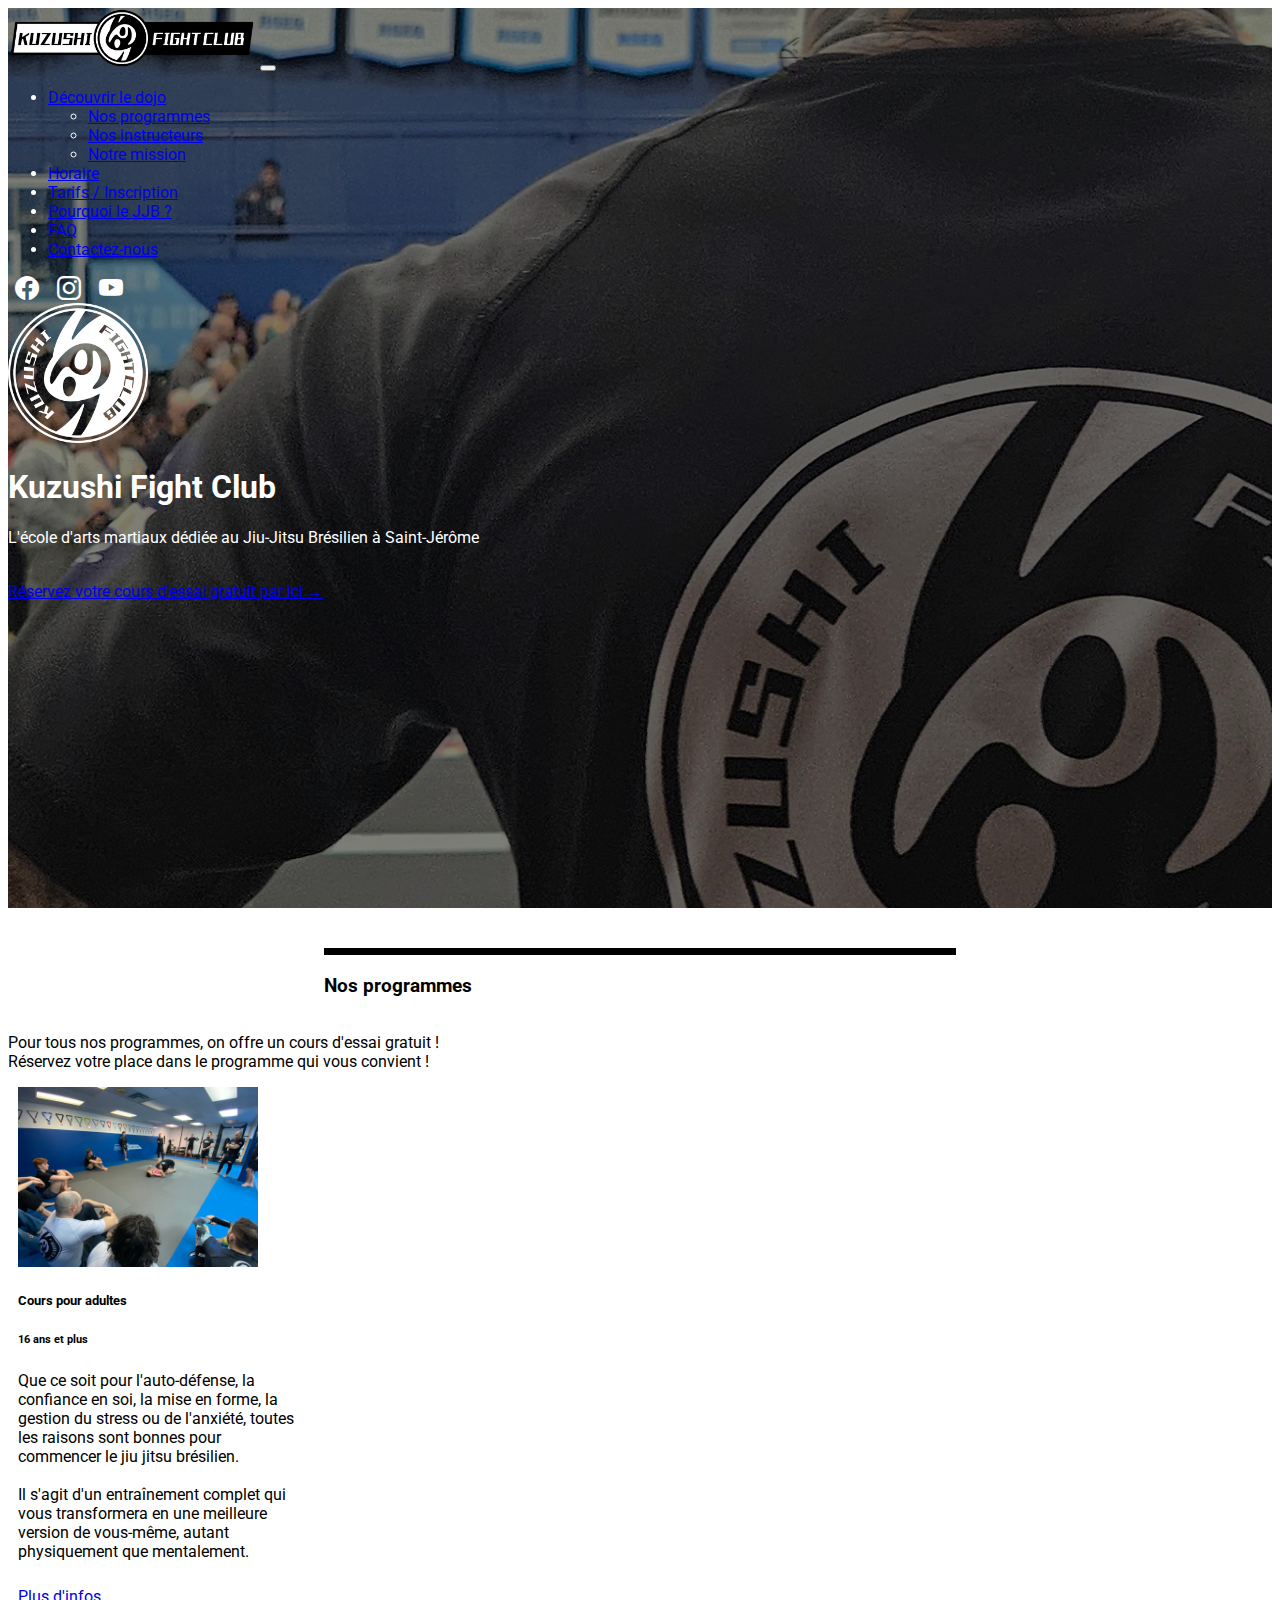
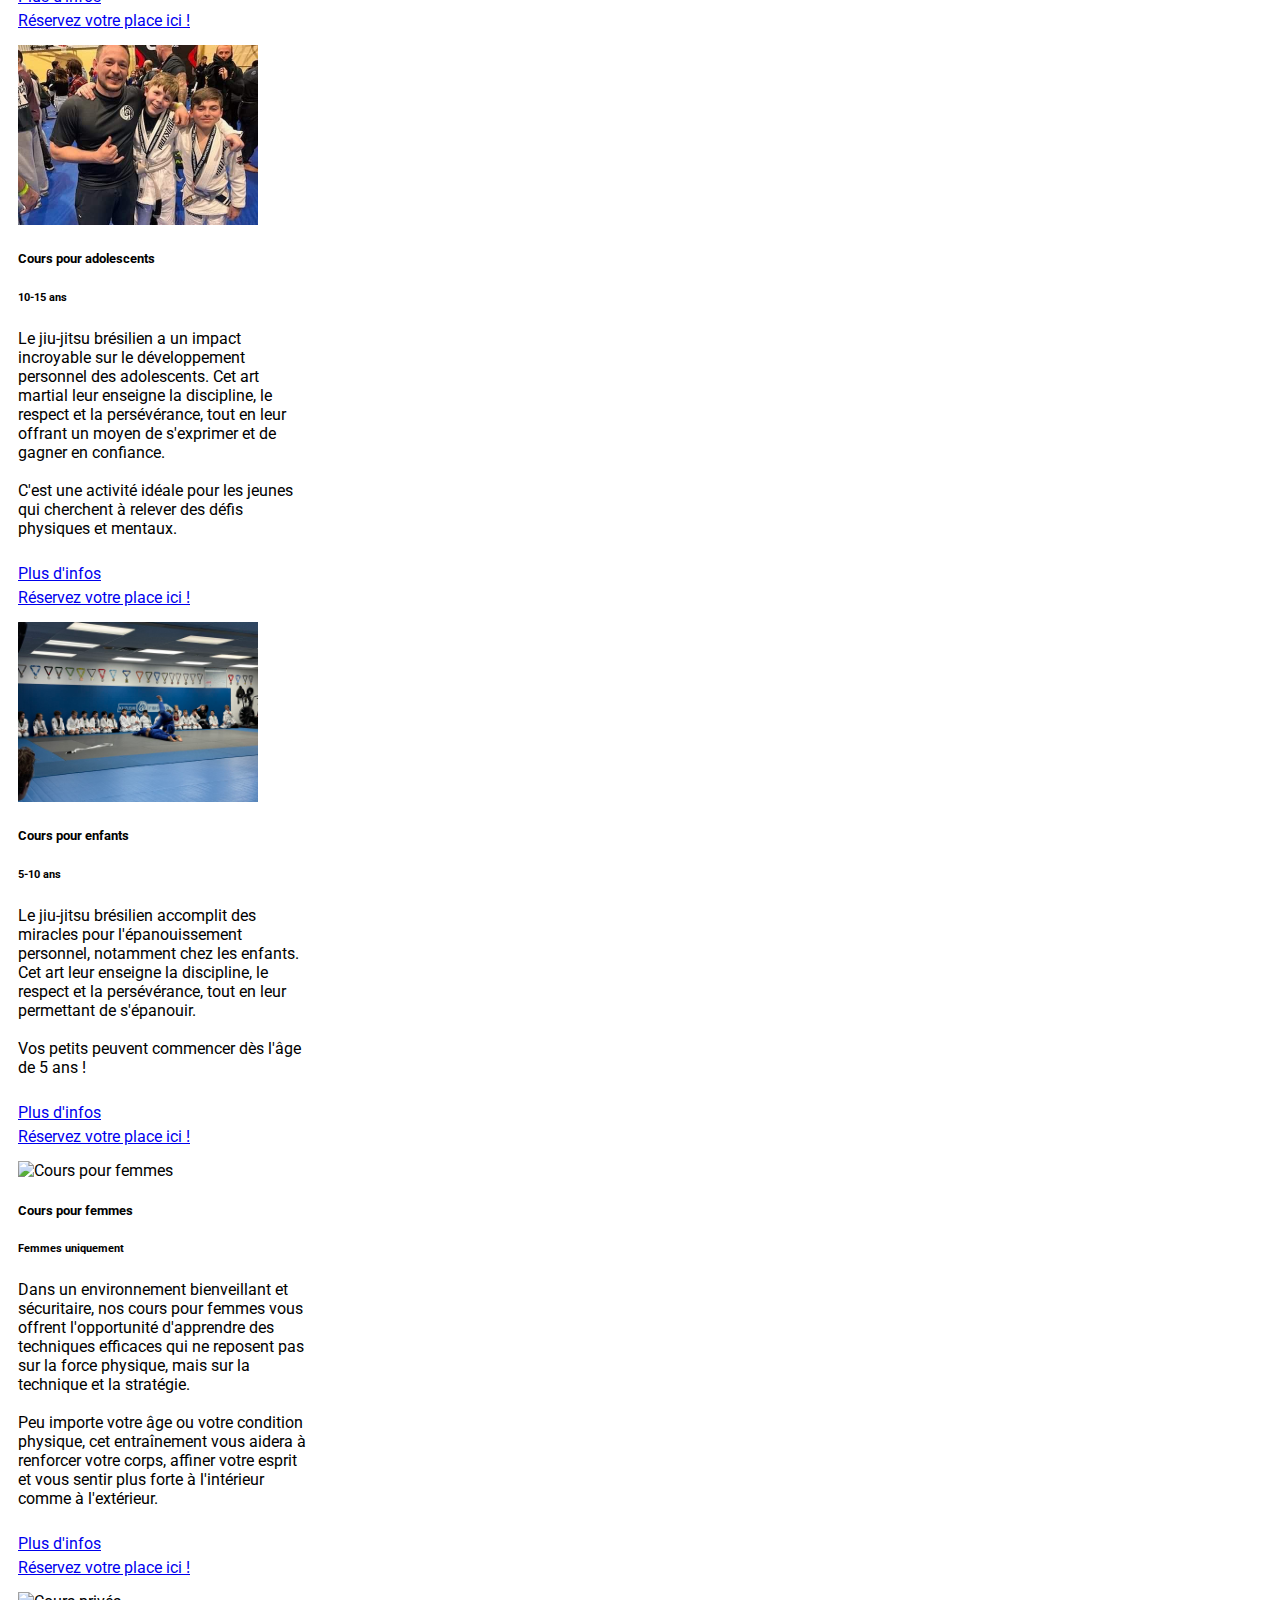
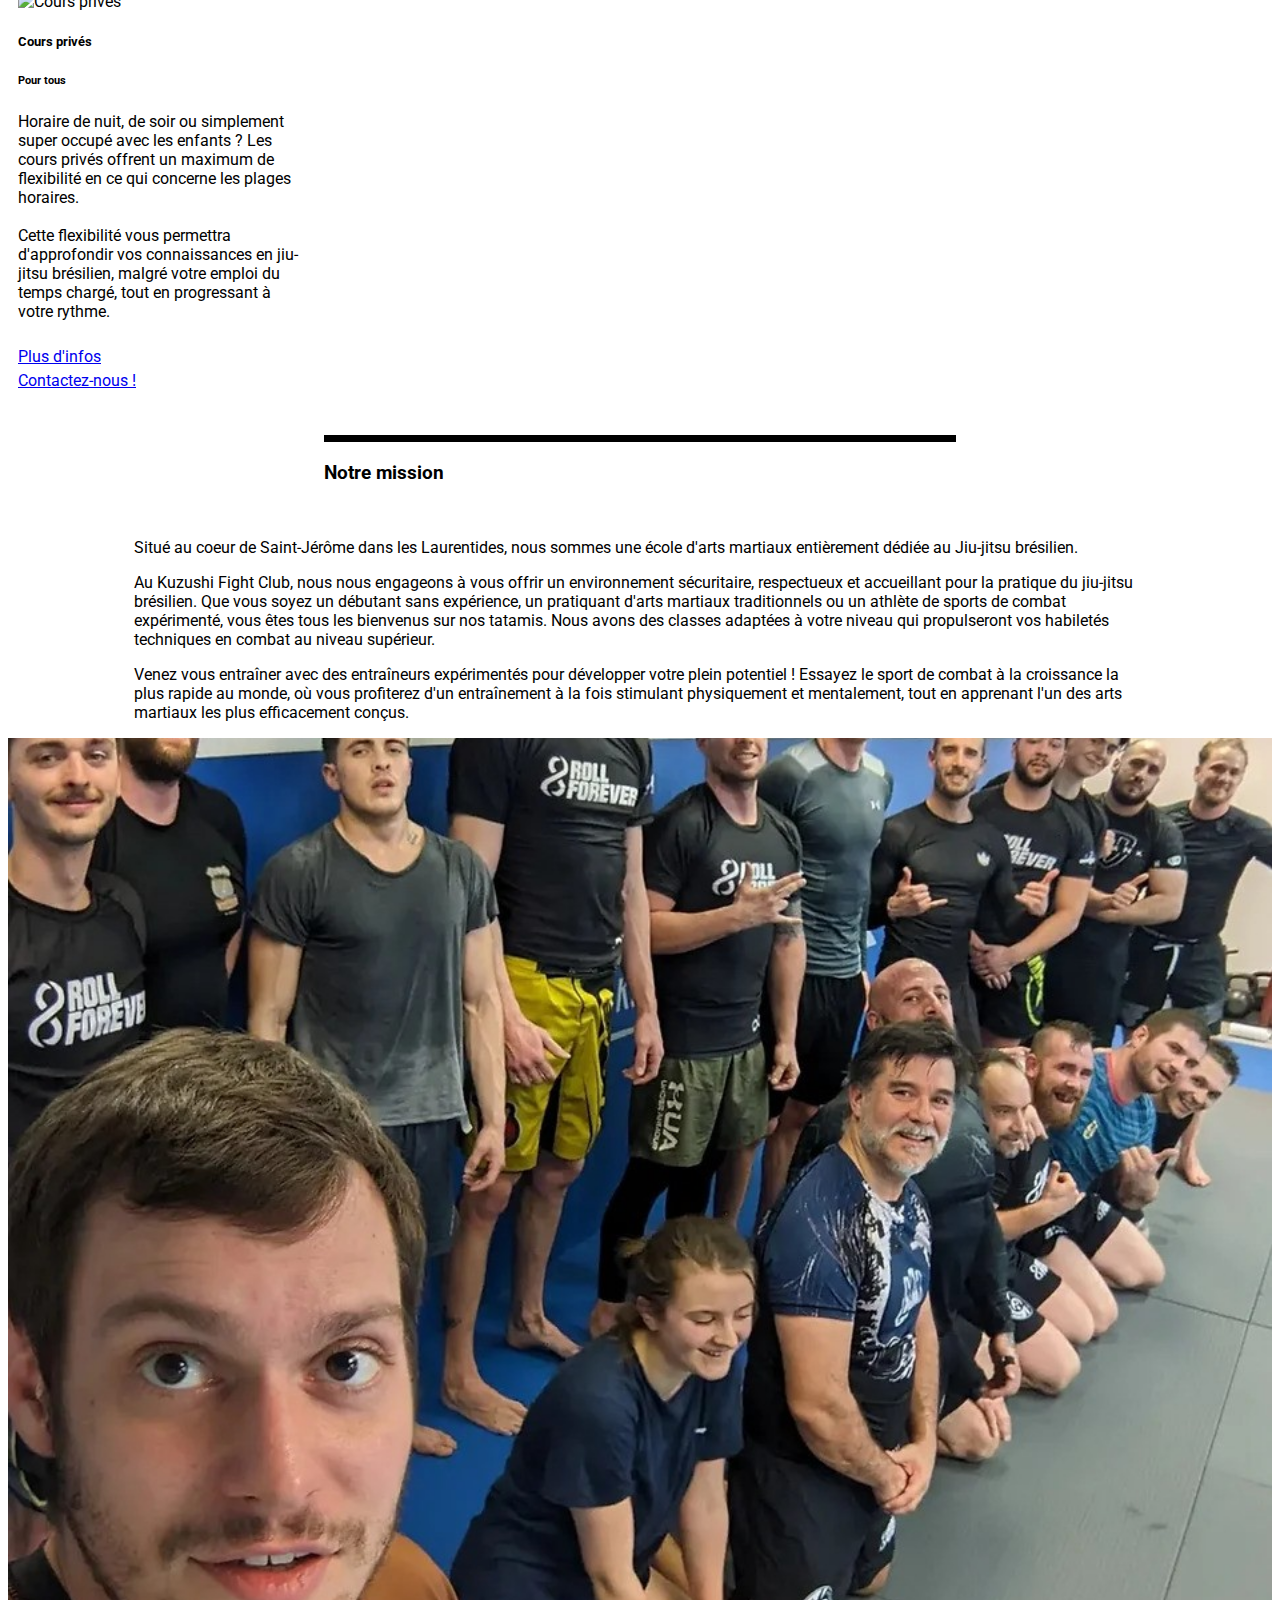
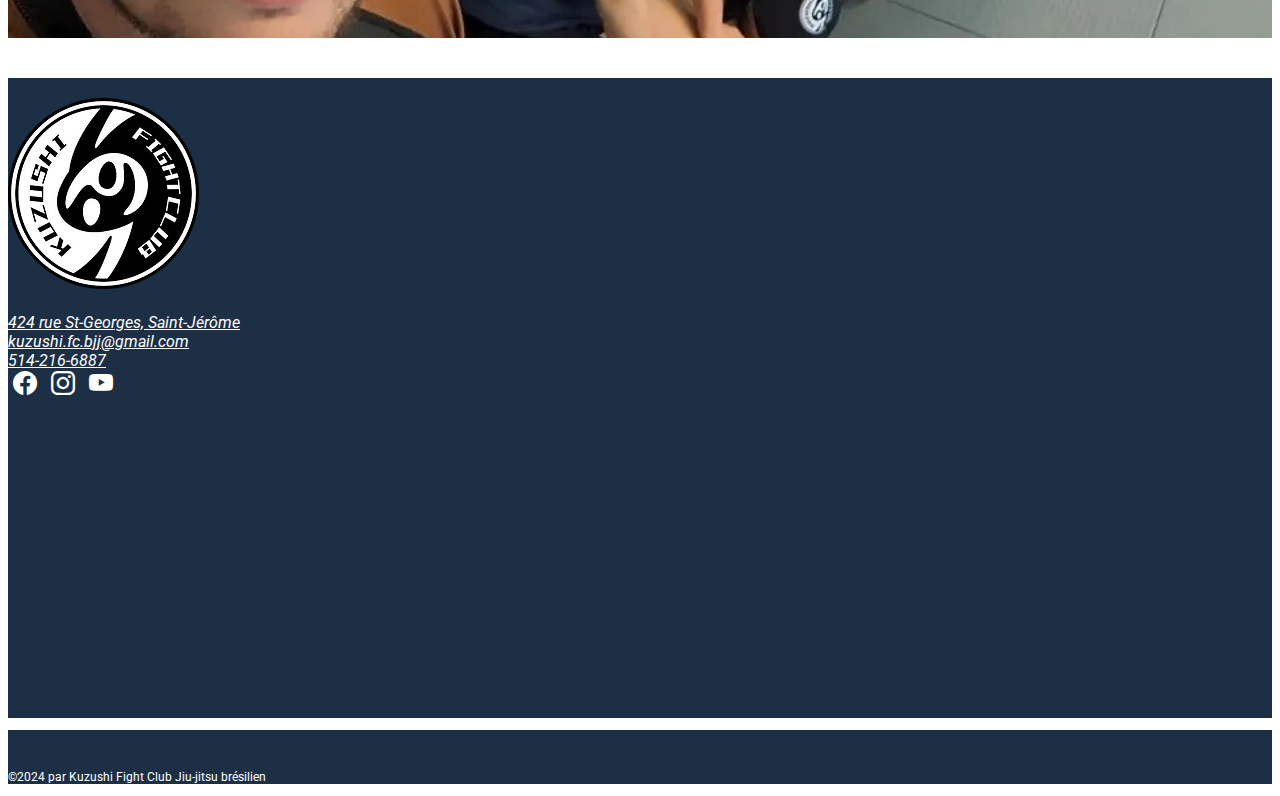
==== index.html @ 8884c4ef "Plz work" ====
<!doctype html>
<html lang="fr">
  <head>
    <meta charset="utf-8">
    <meta name="viewport" content="width=device-width, initial-scale=1">
    <meta name="description" content="Kuzushi Fight Club offre des cours de Jiu-jitsu brésilien à Saint-Jérôme, Laurentides. Rejoignez-nous pour des entraînements adaptés pour tous les âges et niveaux !">
    <title>Kuzushi Fight Club - Jiu-jitsu brésilien - Saint-Jérôme, Laurentides</title>
    <link href="https://cdn.jsdelivr.net/npm/bootstrap@5.3.1/dist/css/bootstrap.min.css" rel="stylesheet" integrity="sha384-4bw+/aepP/YC94hEpVNVgiZdgIC5+VKNBQNGCHeKRQN+PtmoHDEXuppvnDJzQIu9" crossorigin="anonymous">
    <link href="./css/styles.css" rel="stylesheet">
    <link rel="preconnect" href="https://fonts.googleapis.com">
    <link rel="preconnect" href="https://fonts.gstatic.com" crossorigin>
    <link href="https://fonts.googleapis.com/css2?family=Roboto:ital,wght@0,100;0,300;0,400;0,500;0,700;0,900;1,100;1,300;1,400;1,500;1,700;1,900&display=swap" rel="stylesheet">
    <link rel="stylesheet" href="https://cdn.jsdelivr.net/npm/bootstrap-icons@1.11.3/font/bootstrap-icons.min.css">
  </head>
  <body class="index">
    <header>
        <div class="overlay"></div>
        <video autoplay muted playsinline loop poster="./assets/index/kuzu-landing-page.jpg">
            <source src="./assets/index/kuzushi-landing-page.mp4" type="video/mp4">
            <source src="./assets/index/kuzushi-landing-page.webm" type="video/webm">
        </video>      
        <div class="container h-100">
            <nav class="navbar navbar-expand-xl navbar-dark">
              <div class="container-fluid">
                  <a class="navbar-brand" href="#">
                      <img src="./assets/kuzu_full_logo.webp" alt="Logo Kuzushi Fight Club" width="248" height="60">
                  </a>
                  <button class="navbar-toggler" type="button" data-bs-toggle="collapse" data-bs-target="#navbarNav" aria-controls="navbarNav" aria-expanded="false" aria-label="Toggle navigation">
                  <span class="navbar-toggler-icon"></span>
                </button>
                <div class="collapse navbar-collapse justify-content-between" id="navbarNav">
                  <ul class="navbar-nav">
                      <li class="nav-item dropdown">
                          <a class="nav-link active dropdown-toggle" href="#" role="button" data-bs-toggle="dropdown" aria-expanded="false">
                              Découvrir le dojo
                          </a>
                          <ul class="dropdown-menu">
                            <li><a class="dropdown-item" href="./nos-programmes.html">Nos programmes</a></li>
                            <li><a class="dropdown-item" href="./nos-instructeurs.html">Nos instructeurs</a></li>
                            <li><a class="dropdown-item" href="./notre-mission.html">Notre mission</a></li>
                          </ul>
                      </li>
                    <li class="nav-item"><a class="nav-link" href="./horaire.html">Horaire</a></li>
                    <li class="nav-item"><a class="nav-link" href="./abonnements.html">Tarifs / Inscription</a></li>
                    <li class="nav-item"><a class="nav-link" href="./pourquoi-le-jjb.html">Pourquoi le JJB ?</a></li>
                    <li class="nav-item"><a class="nav-link" href="./faq.html">FAQ</a></li>
                    <li class="nav-item"><a class="nav-link" href="./contactez-nous.html">Contactez-nous</a></li>
                  </ul>
                  <div class="d-flex icons">
                    <a href="https://www.facebook.com/saint.jerome.bjj"><i class="bi bi-facebook"></i></a>
                    <a href="https://www.instagram.com/saint_jerome_bjj/"><i class="bi bi-instagram"></i></a>
                    <a href="https://www.youtube.com/@Kuzushi_fight_club"><i class="bi bi-youtube"></i></a>
                  </div>
                </div>
              </div>
            </nav>
          <div class="d-flex h-75 text-center align-items-center">
            <div class="w-100 text-white">
              <img src="./assets/logo_round_text_trans_white.png" alt="Logo Kuzushi Fight Club" width="140" height="140">
              <h1 class="display-3 mt-2">Kuzushi Fight Club</h1>
              <p class="lead mb-0">L'école d'arts martiaux dédiée au Jiu-Jitsu Brésilien à Saint-Jérôme</p>
              <br>
              <a role="button" class="btn btn-outline-light" href="./horaire.html">Réservez votre cours d'essai gratuit par ici &rarr;</a>
            </div>
          </div>
        </div>
    </header>
    <div class="container-fluid nos-programmes">
      <h3 class="text-center text-uppercase">Nos programmes</h3>
      <p class="text-center">Pour tous nos programmes, on offre un cours d'essai gratuit !<br>
        Réservez votre place dans le programme qui vous convient !
      </p>
      <div class="d-flex flex-wrap justify-content-center">
          <div class="card">
            <img src="./assets/index/cours-adulte.jpg" class="card-img-top" alt="Cours pour adultes">
            <div class="card-body">
              <div>
                <h5 class="card-title">Cours pour adultes</h5>
                <h6 class="card-subtitle mb-2 text-body-secondary">16 ans et plus</h6>
                <p class="card-text">
                  Que ce soit pour l'auto-défense, la confiance en soi, la mise en forme, la gestion du stress ou de l'anxiété, toutes les raisons sont bonnes pour commencer le jiu jitsu brésilien.<br><br>
                  Il s'agit d'un entraînement complet  qui vous transformera en une meilleure version de vous-même, autant physiquement que mentalement.</p>
              </div>
              <div class="card-buttons">
                <a href="./nos-programmes.html#cours-adultes" class="btn btn-light">Plus d'infos</a>
                <a href="./horaire.html" class="btn btn-dark">Réservez votre place ici !</a>
              </div>
            </div>
          </div>
          <div class="card">
            <img src="./assets/index/cours-ado.jpg" class="card-img-top" alt="Cours pour adolescents" style="object-position: top;">
            <div class="card-body">
              <div>
                <h5 class="card-title">Cours pour adolescents</h5>
                <h6 class="card-subtitle mb-2 text-body-secondary">10-15 ans</h6>
                <p class="card-text">
                  Le jiu-jitsu brésilien a un impact incroyable sur le développement personnel des adolescents. Cet art martial leur enseigne la discipline, le respect et la persévérance, tout en leur offrant un moyen de s'exprimer et de gagner en confiance.<br><br>
                  C'est une activité idéale pour les jeunes qui cherchent à relever des défis physiques et mentaux.</p>
              </div>
              <div class="card-buttons">
                <a href="./nos-programmes.html#cours-adolescents" class="btn btn-light">Plus d'infos</a>
                <a href="./horaire.html" class="btn btn-dark">Réservez votre place ici !</a>
              </div>
            </div>
          </div>
          <div class="card">
            <img src="./assets/index/cours-enfant.jpg" class="card-img-top" alt="Cours pour enfants">
            <div class="card-body">
              <div>
                <h5 class="card-title">Cours pour enfants</h5>
                <h6 class="card-subtitle mb-2 text-body-secondary">5-10 ans</h6>
                <p class="card-text">
                  Le jiu-jitsu brésilien accomplit des miracles pour l'épanouissement personnel, notamment chez les enfants. Cet art leur enseigne la discipline, le respect et la persévérance, tout en leur permettant de s'épanouir.<br><br>
                  Vos petits peuvent commencer dès l'âge de 5 ans !</p>
              </div>
              <div class="card-buttons">
                <a href="./nos-programmes.html#cours-enfants" class="btn btn-light">Plus d'infos</a>
                <a href="./horaire.html" class="btn btn-dark">Réservez votre place ici !</a>
              </div>
            </div>
          </div>
          <div class="card">
            <img src="https://www.ufcgym.com/images/bjj/4_Classes_BJJ_Female.webp" class="card-img-top" alt="Cours pour femmes">
            <div class="card-body">
              <div>
                <h5 class="card-title">Cours pour femmes</h5>
                <h6 class="card-subtitle mb-2 text-body-secondary">Femmes uniquement</h6>
                <p class="card-text">
                  Dans un environnement bienveillant et sécuritaire, nos cours pour femmes vous offrent l'opportunité d'apprendre des techniques efficaces qui ne reposent pas sur la force physique, mais sur la technique et la stratégie.<br><br>
                  Peu importe votre âge ou votre condition physique, cet entraînement vous aidera à renforcer votre corps, affiner votre esprit et vous sentir plus forte à l'intérieur comme à l'extérieur.
                </p>
              </div>
              <div class="card-buttons">
                <a href="./nos-programmes.html#cours-femmes" class="btn btn-light">Plus d'infos</a>
                <a href="./horaire.html" class="btn btn-dark">Réservez votre place ici !</a>
              </div>
            </div>
          </div>
          <div class="card">
            <img src="https://atosjiujitsuhq.com/wp-content/uploads/2022/06/private-get-themost.jpg" class="card-img-top" alt="Cours privés">
            <div class="card-body">
              <div>
                <h5 class="card-title">Cours privés</h5>
                <h6 class="card-subtitle mb-2 text-body-secondary">Pour tous</h6>
                <p class="card-text">
                  Horaire de nuit, de soir ou simplement super occupé avec les enfants ?
                  Les cours privés offrent un maximum de flexibilité en ce qui concerne les plages horaires.<br><br>
                  Cette flexibilité vous permettra d'approfondir vos connaissances en jiu-jitsu brésilien, malgré votre emploi du temps chargé, tout en progressant à votre rythme.</p>
              </div>
              <div class="card-buttons">
                <a href="./nos-programmes.html#cours-prives" class="btn btn-light">Plus d'infos</a>
                <a href="./nous-contacter.html" class="btn btn-dark">Contactez-nous !</a>
              </div>
            </div>
          </div>
      </div>
    </div>
    <div class="container-fluid notre-mission">
      <div class="row align-items-center">
        <div class="col">
          <h3 class="text-center text-uppercase">Notre mission</h3><br><br>
          <div style="width:80%;margin: auto;">
            <p class="text-center">
              Situé au coeur de Saint-Jérôme dans les Laurentides, nous sommes une école d'arts martiaux entièrement dédiée au Jiu-jitsu brésilien.
            </p>
            <p class="text-center">
              Au Kuzushi Fight Club, nous nous engageons à vous offrir un environnement sécuritaire, respectueux et accueillant pour la pratique du jiu-jitsu brésilien.
              Que vous soyez un débutant sans expérience, un pratiquant d'arts martiaux traditionnels ou un athlète de sports de combat expérimenté, vous êtes tous les bienvenus sur nos tatamis.
              Nous avons des classes adaptées à votre niveau qui propulseront vos habiletés techniques en combat au niveau supérieur.
            </p>
            <p class="text-center">
              Venez vous entraîner avec des entraîneurs expérimentés pour développer votre plein potentiel ! Essayez le sport de combat à la croissance la plus rapide au monde, où vous profiterez d'un entraînement à la fois stimulant physiquement et mentalement, tout en apprenant l'un des arts martiaux les plus efficacement conçus.
            </p>
        </div>
        </div>
        <div class="col d-none d-lg-block">
          <div style="width: 100%; height: 100vh; overflow: hidden;">
            <img style="width: 100%; height: 100%; object-fit: cover;" src="assets/index/notre-mission.jpg" alt="Image de groupe du dojo">
          </div>
        </div>
      </div>
    </div>
    <div class="container-fluid nous-contacter">
      <div class="row align-items-center bg-color-kuzu">
        <div class="col text-center">
          <img class="logo" src="./assets/kuzu-logo-trans.webp" alt="Logo Kuzushi Fight Club">
          <address>
            <a href="https://www.google.com/maps/place/424+Rue+Saint+Georges,+Saint-J%C3%A9r%C3%B4me,+QC+J7Z+5B1/@45.7793551,-74.0047511,17z/data=!3m1!4b1!4m5!3m4!1s0x4ccf2ca3bd2d67d1:0xf501aa38e0a803dc!8m2!3d45.7793551!4d-74.0025624" target="_blank" rel="noreferrer noopener" class="wixui-rich-text__text">424 rue St-Georges, Saint-Jérôme</a><br>
            <a href="mailto:kuzushi.fc.bjj@gmail.com">kuzushi.fc.bjj@gmail.com</a><br>
            <a href="tel:514-216-6887">514-216-6887</a>
          </address>
          <div class="text-center icons">
            <a href="https://www.facebook.com/saint.jerome.bjj"><i class="bi bi-facebook"></i></a>
            <a href="https://www.instagram.com/saint_jerome_bjj/"><i class="bi bi-instagram"></i></a>
            <a href="https://www.youtube.com/@Kuzushi_fight_club"><i class="bi bi-youtube"></i></a>
          </div>
        </div>
        <div class="col">
          <div class="map">
            <iframe src="https://www.google.com/maps/embed?pb=!1m18!1m12!1m3!1d1996.3651037147893!2d-74.00513732517882!3d45.779358812357664!2m3!1f0!2f0!3f0!3m2!1i1024!2i768!4f13.1!3m3!1m2!1s0x4ccf2d3fb3a2f3c1%3A0x84d4ed48936563f4!2sKuzushi%20Jiu-Jitsu%20Br%C3%A9silien!5e1!3m2!1sen!2sca!4v1729631576108!5m2!1sen!2sca" width="600" height="450" style="border:0;" allowfullscreen="" loading="lazy" referrerpolicy="no-referrer-when-downgrade"></iframe>
          </div>
          </div>
      </div>
    </div>
    <div class="container-fluid copyrights">
      <div class="row text-center bg-color-kuzu">
        <p>©2024 par Kuzushi Fight Club Jiu-jitsu brésilien</p>
      </div>
    </div>
    <script src="https://cdn.jsdelivr.net/npm/bootstrap@5.3.1/dist/js/bootstrap.bundle.min.js" integrity="sha384-HwwvtgBNo3bZJJLYd8oVXjrBZt8cqVSpeBNS5n7C8IVInixGAoxmnlMuBnhbgrkm" crossorigin="anonymous"></script>
  </body>
</html>
---- css/styles.css ----
/* COMMUN */
body {
  font-family: "Roboto";
}

.title {
  font-size: 3rem !important;
  margin: 40px 0 !important;
}

header {
  background-color: #1D2F44;
  /* background-color: #3B3B3B; */
  color: #FFF;
}

header .icons a {
  color: #FFF;
  font-size: 1.5rem;
  margin: 0 7px;
}

header .icons a:hover {
  opacity: 0.6;
}

header.icons a:visited {
  color: #FFF;
}

header .nav-link {
  white-space: nowrap; /* Prevent line breaks */
}

.bg-color-kuzu {
  /* background-color: #3B3B3B; */
  background-color: #1D2F44 ;
  color: #fff;
}

/* INDEX */
.index header {
    position: relative;
    background-color: black;
    height: 100vh;
    min-height: 25rem;
    width: 100%;
    overflow: hidden;
  }
  
  .index header video {
    position: absolute;
    top: 50%;
    left: 50%;
    min-width: 100%;
    min-height: 100%;
    width: auto;
    height: auto;
    z-index: 0;
    -ms-transform: translateX(-50%) translateY(-50%);
    -moz-transform: translateX(-50%) translateY(-50%);
    -webkit-transform: translateX(-50%) translateY(-50%);
    transform: translateX(-50%) translateY(-50%);
  }
  
  .index header .container {
    position: relative;
    z-index: 2;
  }
  
  .index header .overlay {
    position: absolute;
    top: 0;
    left: 0;
    height: 100%;
    width: 100%;
    background-color: black;
    opacity: 0.5;
    z-index: 1;
  }

  .index header .icons a {
    color: #FFF;
    font-size: 1.5rem;
    margin: 0 7px;
  }

  .index header .icons a:hover {
    opacity: 0.6;
  }

  .index header .icons a:visited {
    color: #FFF;
  }

  .index .notre-mission {
    margin-top: 40px;
  }
  
  .index .notre-mission h3 {
    padding-top: 20px;
    border-top: 7px solid black;
    width: 50%;
    margin: auto;
  }

  .index .nos-programmes {
    margin-top: 40px;
  }

  .index .nos-programmes h3 {
    padding-top: 20px;
    padding-bottom: 20px;
    border-top: 7px solid black;
    width: 50%;
    margin: auto;
  }

  .index .nos-programmes .card {
    width: 18rem;
    margin: 10px;
  }

  .index .nos-programmes .card-body {
    display: flex;
    flex-direction: column;
    justify-content: space-between;
  }

  .index .nos-programmes .card-buttons a {
    display: flex;
    flex-direction: column;
    margin: 5px 0;
  }

  .index .nos-programmes .card-body a:first-of-type {
    margin-top: 10px;
  }

  .index .nos-programmes .card img {
    width: 100;
    max-height: 180px;
    object-fit: cover;
  }

  .nous-contacter {
    margin-top: 40px;
  }

  .nous-contacter a {
    color: #FFF;
  }

  .nous-contacter a:hover {
    opacity: 0.6;
  }

  .nous-contacter a:visited {
    color: #FFF;
  }

  .nous-contacter .logo {
    padding: 20px 0;
  }

  .nous-contacter .map {
    padding: 10px;
  }

  .nous-contacter .icons a {
    color: #FFF;
    font-size: 1.5rem;
    margin: 0 5px;
  }
  
  .nous-contacter .icons a:hover {
    opacity: 0.6;
  }
  
  .nous-contacter .icons a:visited {
    color: #FFF;
  }

  .copyrights p {
    padding-top: 40px;
    font-size: 0.75rem;
  }

 /* HORAIRE */

.page-horaire .horaire-container {
  width: 80%;
  margin: auto;
}

.instructeurs .col {
  padding: 0;
}

.instructeurs .description-instructeur {
  padding: 30px 40px;
  text-align: justify;
}

.instructeurs .img-container {
  width: 100%; 
  height: 90vh; 
  overflow: hidden;
}

.instructeurs .img-container img {
  width: 100%; 
  height: 100%; 
  object-fit: cover;
}

.abonnements-container {
  width: 80%;
  margin: auto;
}

/* NOTRE MISSION */

/* NOS PROGRAMMES */




  /* Media Query for devices withi coarse pointers and no hover functionality */
  
  /* This will use a fallback image instead of a video for devices that commonly do not support the HTML5 video element */
  
  @media (pointer: coarse) and (hover: none) {
    /* .index header {
      background: url('https://source.unsplash.com/XT5OInaElMw/1600x900') black no-repeat center center scroll;
    }
  
    .index header video {
      display: none;
    } */
  }

  @media (max-width: 1400px) {
    .instructeurs .description-instructeur h2 {
      font-size: 1.5rem;
    }

    .instructeurs .description-instructeur p {
      font-size: 0.9rem;
    }

    .nous-contacter .map {
      width: 500px;
      height: 300px;
    }

    .nous-contacter .map iframe {
      width: inherit;
      height: inherit;
    }
  }

  @media (max-width: 768px) {
    .nous-contacter .map {
      width: 400px;
      height: 250px;
      margin: auto;
    }

    .nous-contacter .map iframe {
      width: inherit;
      height: inherit;
    }
  }

  @media (max-width: 576px) {
    /* .nos-programmes .card {
      width: 14rem;
    } */

    .nous-contacter .map {
      width: 300px;
      height: 200px;
      margin: auto;
    }

    .nous-contacter .map iframe {
      width: inherit;
      height: inherit;
    }

    .page-nos-programmes .img-cours {
      width: 100% !important;
    }
  }
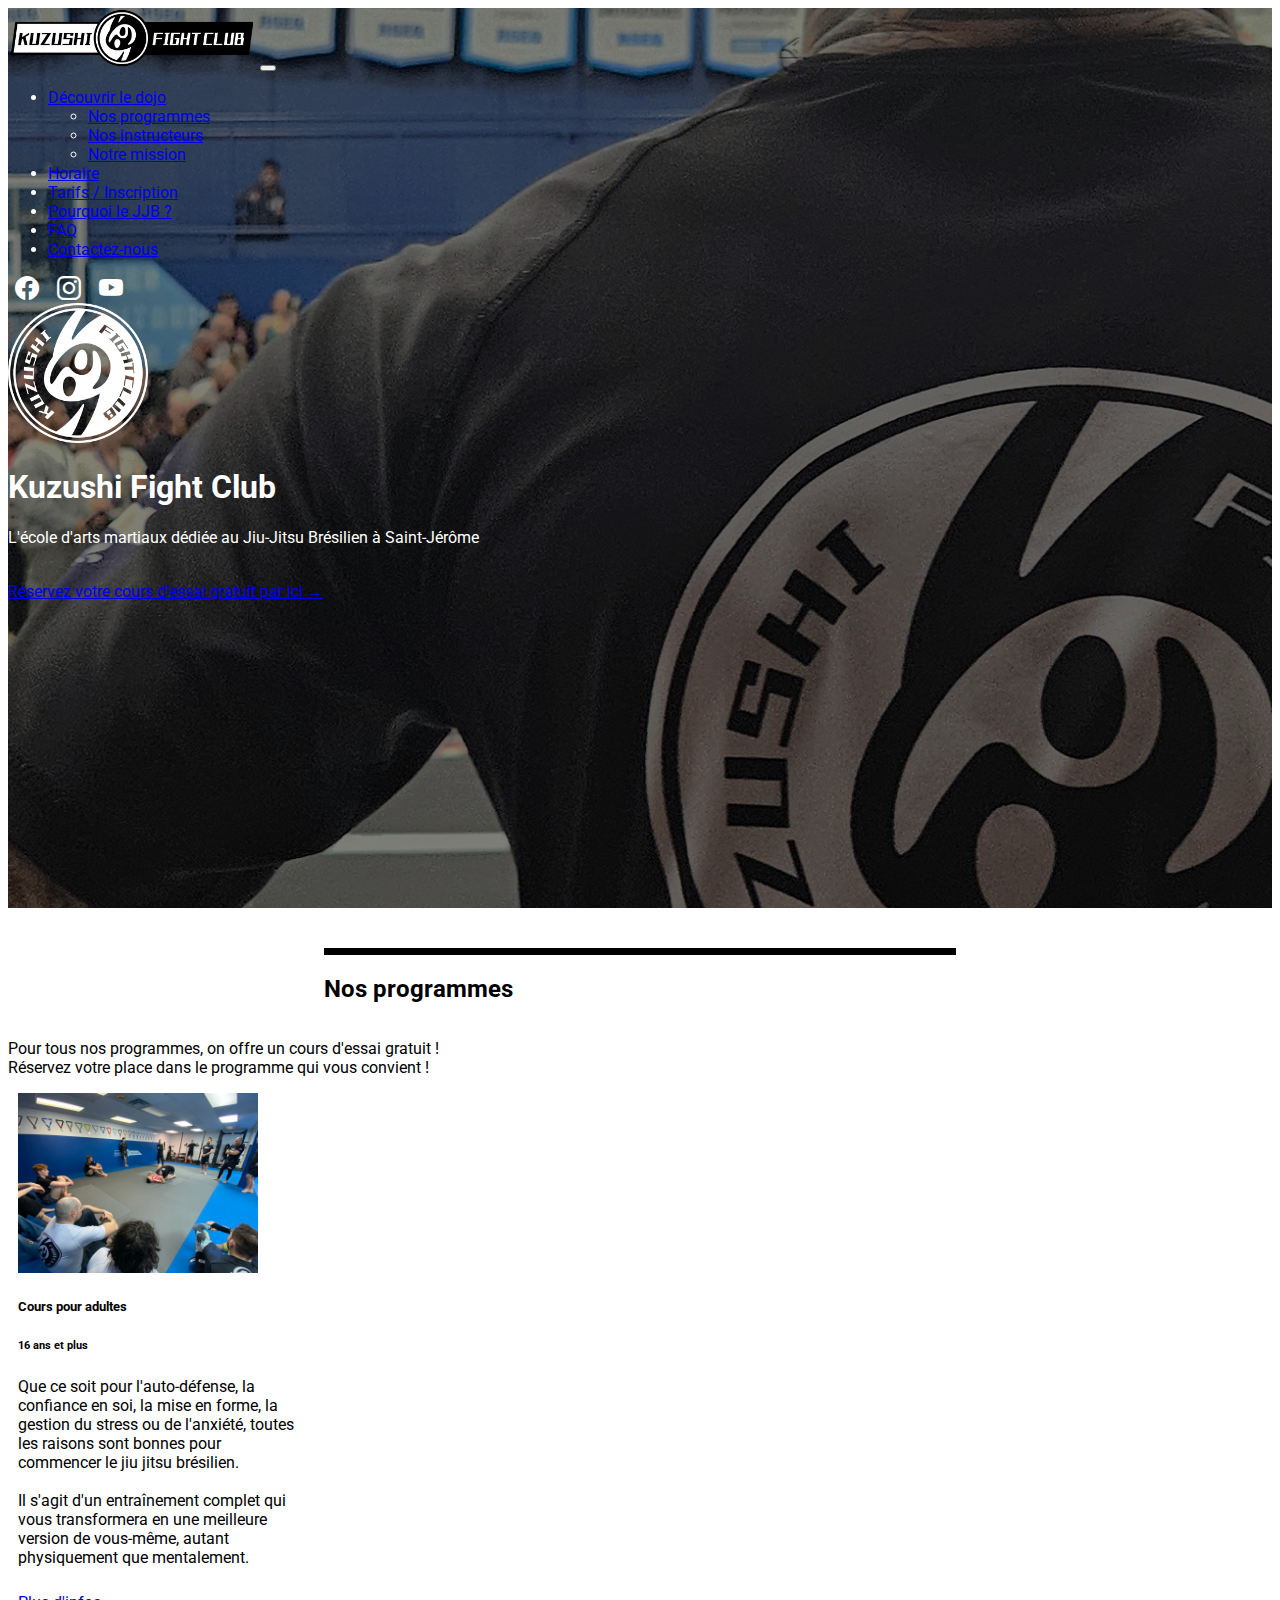
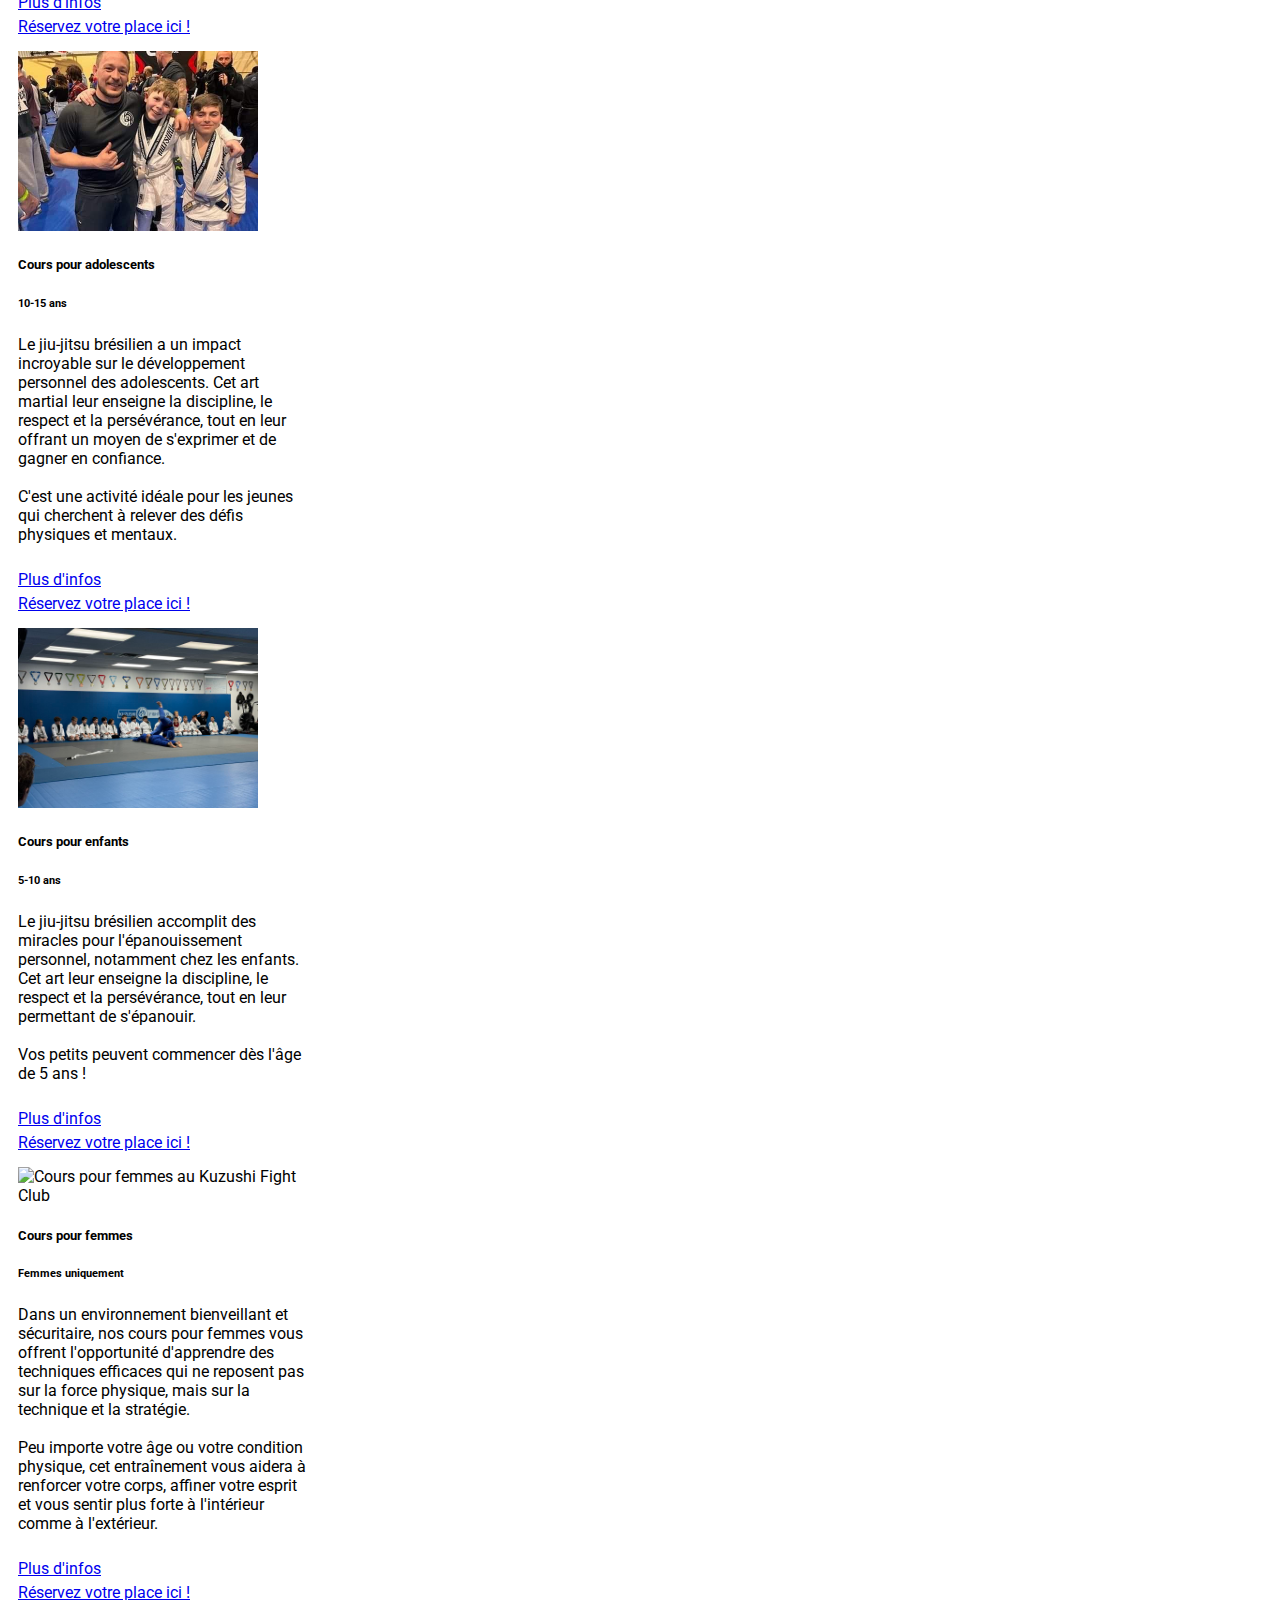
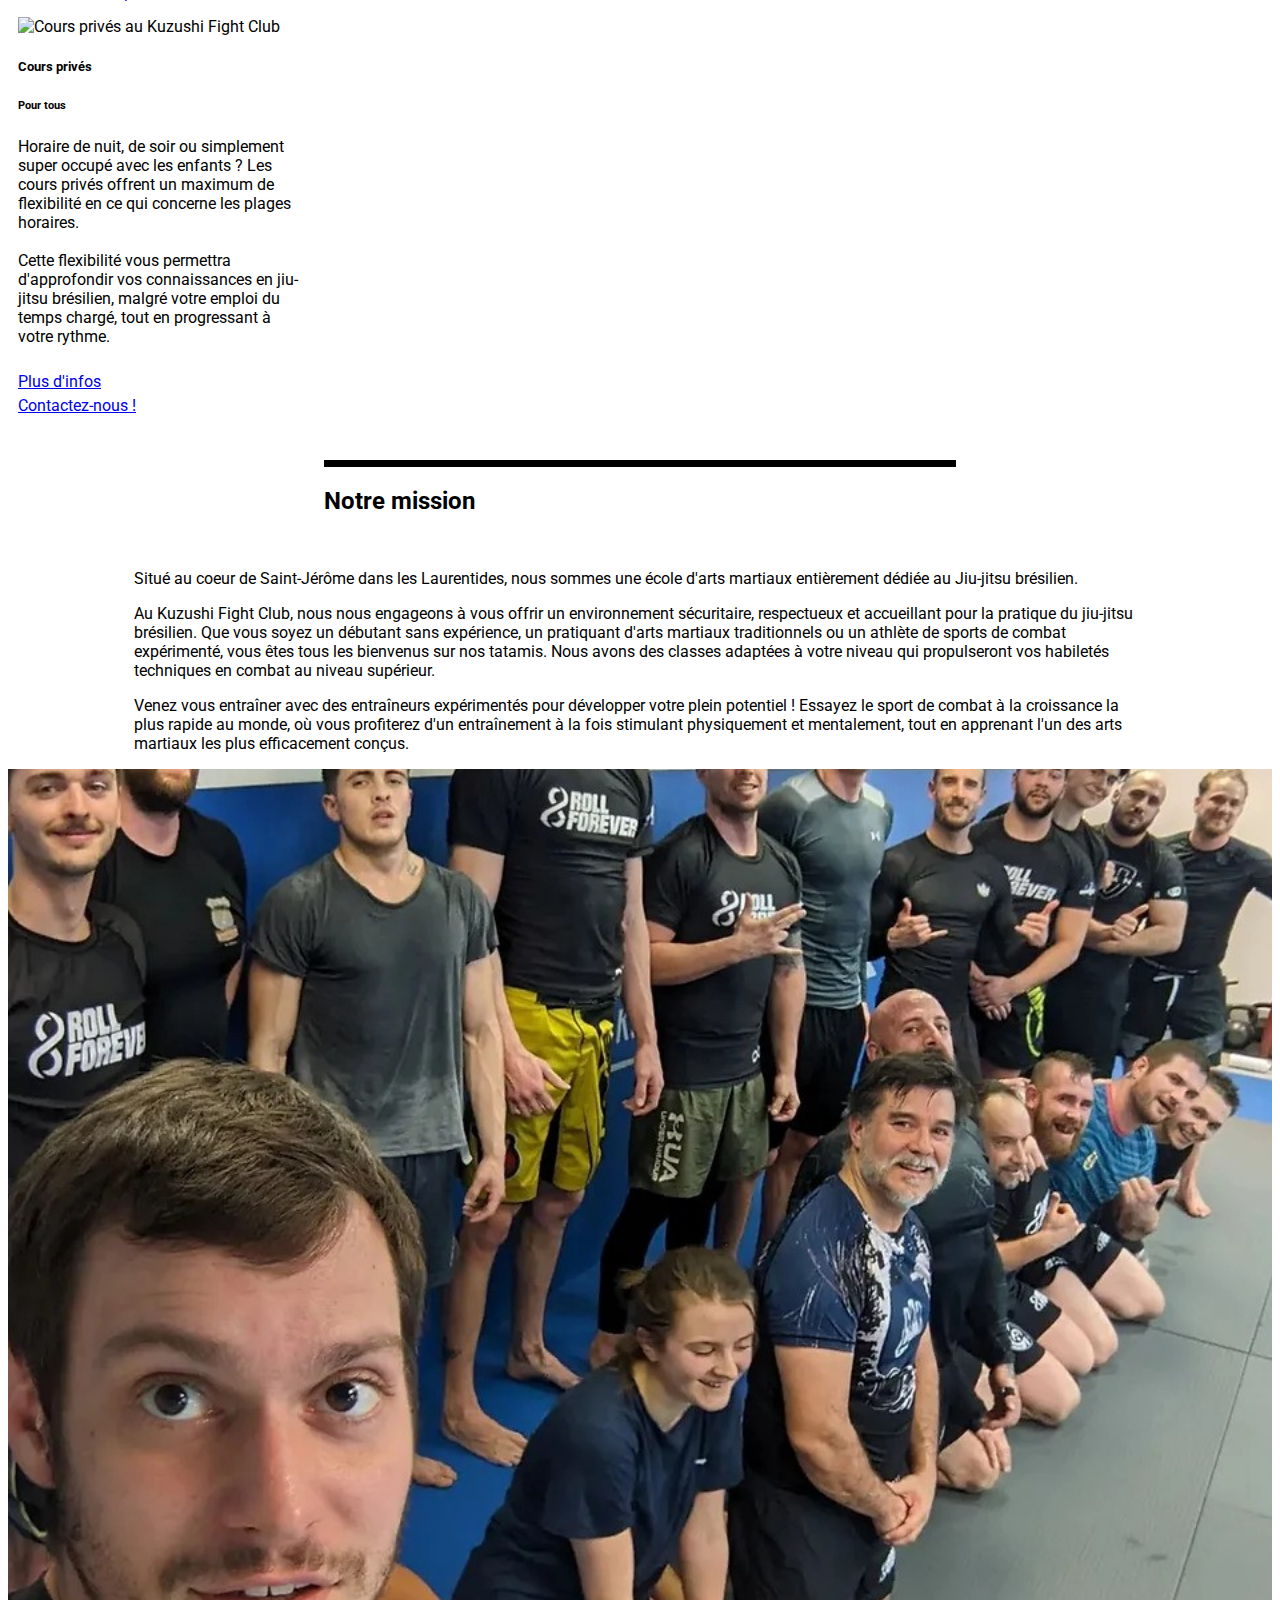
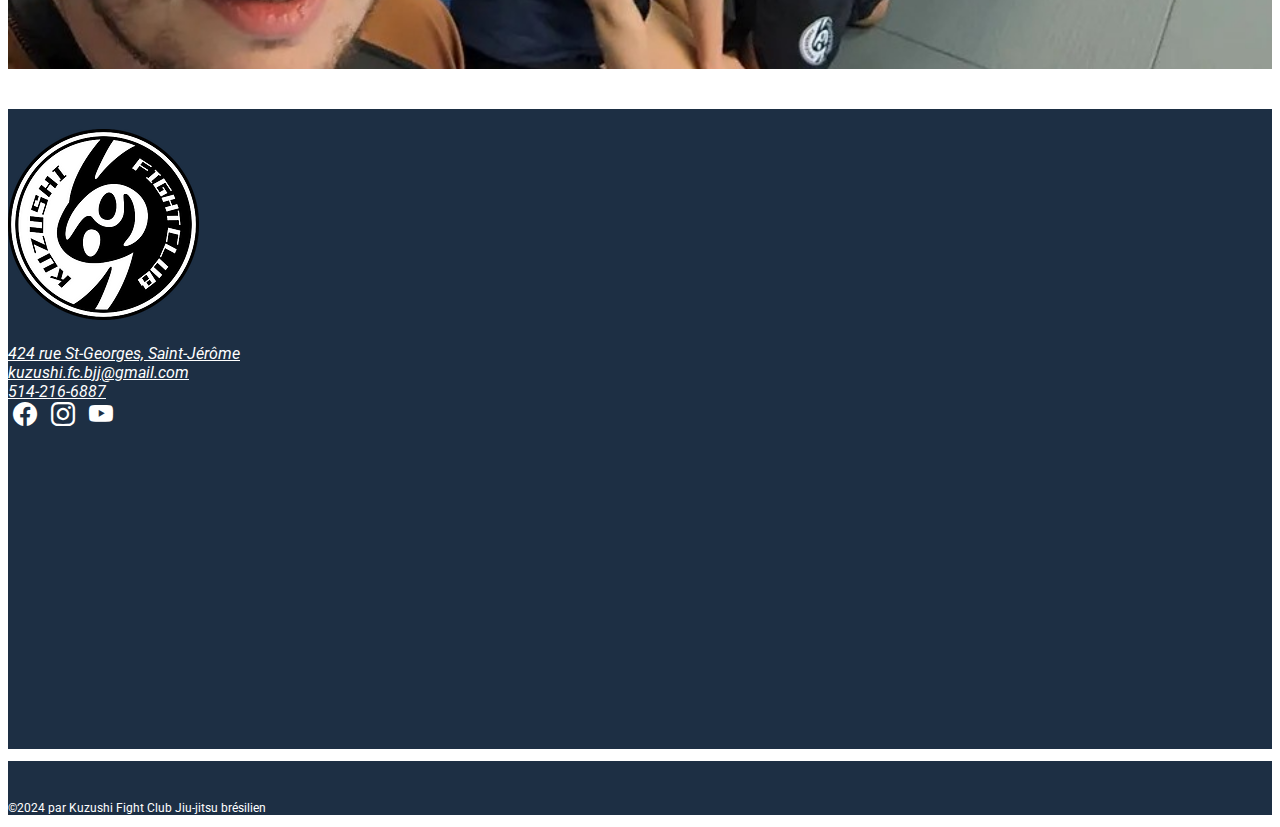
==== commit 6c508f88: "Ajouts SEO index" ====
--- a/index.html
+++ b/index.html
@@ -1,10 +1,11 @@
 <!doctype html>
 <html lang="fr">
   <head>
+    <title>Kuzushi Fight Club - Jiu-jitsu brésilien - Saint-Jérôme, Laurentides</title>
     <meta charset="utf-8">
     <meta name="viewport" content="width=device-width, initial-scale=1">
-    <meta name="description" content="Kuzushi Fight Club offre des cours de Jiu-jitsu brésilien à Saint-Jérôme, Laurentides. Rejoignez-nous pour des entraînements adaptés pour tous les âges et niveaux !">
-    <title>Kuzushi Fight Club - Jiu-jitsu brésilien - Saint-Jérôme, Laurentides</title>
+    <meta name="description" content="Kuzushi Fight Club, l'école d'arts martiaux dédiée au Jiu-Jitsu Brésilien à Saint-Jérôme, dans les Laurentides. Rejoignez-nous pour des entraînements adaptés pour tous les âges et niveaux !">
+    <meta name="keywords" content="Kuzushi Fight Club, Jiu-jitsu brésilien, Saint-Jérôme, Laurentides, arts martiaux, auto-défense, cours de JJB, cours pour enfants, dojo Saint-Jérôme, sport de combat">
     <link href="https://cdn.jsdelivr.net/npm/bootstrap@5.3.1/dist/css/bootstrap.min.css" rel="stylesheet" integrity="sha384-4bw+/aepP/YC94hEpVNVgiZdgIC5+VKNBQNGCHeKRQN+PtmoHDEXuppvnDJzQIu9" crossorigin="anonymous">
     <link href="./css/styles.css" rel="stylesheet">
     <link rel="preconnect" href="https://fonts.googleapis.com">
@@ -15,10 +16,10 @@
   <body class="index">
     <header>
         <div class="overlay"></div>
-        <video autoplay muted playsinline loop poster="./assets/index/kuzu-landing-page.jpg">
-            <source src="./assets/index/kuzushi-landing-page.mp4" type="video/mp4">
-            <source src="./assets/index/kuzushi-landing-page.webm" type="video/webm">
-        </video>      
+        <video preload="auto" autoplay muted playsinline loop poster="./assets/index/kuzu-landing-page.jpg">
+            <source src="./assets/index/kuzushi-landing-page-compressed.mp4" type="video/mp4">
+            <source src="./assets/index/kuzushi-landing-page-compressed.webm" type="video/webm">
+        </video>
         <div class="container h-100">
             <nav class="navbar navbar-expand-xl navbar-dark">
               <div class="container-fluid">
@@ -60,19 +61,19 @@
               <h1 class="display-3 mt-2">Kuzushi Fight Club</h1>
               <p class="lead mb-0">L'école d'arts martiaux dédiée au Jiu-Jitsu Brésilien à Saint-Jérôme</p>
               <br>
-              <a role="button" class="btn btn-outline-light" href="./horaire.html">Réservez votre cours d'essai gratuit par ici &rarr;</a>
+              <a role="button" class="btn btn-warning" href="./horaire.html">Réservez votre cours d'essai gratuit par ici &rarr;</a>
             </div>
           </div>
         </div>
     </header>
     <div class="container-fluid nos-programmes">
-      <h3 class="text-center text-uppercase">Nos programmes</h3>
+      <h2 class="text-center text-uppercase">Nos programmes</h2>
       <p class="text-center">Pour tous nos programmes, on offre un cours d'essai gratuit !<br>
         Réservez votre place dans le programme qui vous convient !
       </p>
       <div class="d-flex flex-wrap justify-content-center">
           <div class="card">
-            <img src="./assets/index/cours-adulte.jpg" class="card-img-top" alt="Cours pour adultes">
+            <img src="./assets/index/cours-adulte.jpg" class="card-img-top" alt="Cours pour adultes au Kuzushi Fight Club">
             <div class="card-body">
               <div>
                 <h5 class="card-title">Cours pour adultes</h5>
@@ -88,7 +89,7 @@
             </div>
           </div>
           <div class="card">
-            <img src="./assets/index/cours-ado.jpg" class="card-img-top" alt="Cours pour adolescents" style="object-position: top;">
+            <img src="./assets/index/cours-ado.jpg" class="card-img-top" alt="Cours pour adolescents au Kuzushi Fight Club" style="object-position: top;">
             <div class="card-body">
               <div>
                 <h5 class="card-title">Cours pour adolescents</h5>
@@ -104,7 +105,7 @@
             </div>
           </div>
           <div class="card">
-            <img src="./assets/index/cours-enfant.jpg" class="card-img-top" alt="Cours pour enfants">
+            <img src="./assets/index/cours-enfant.jpg" class="card-img-top" alt="Cours pour enfants au Kuzushi Fight Club">
             <div class="card-body">
               <div>
                 <h5 class="card-title">Cours pour enfants</h5>
@@ -120,7 +121,7 @@
             </div>
           </div>
           <div class="card">
-            <img src="https://www.ufcgym.com/images/bjj/4_Classes_BJJ_Female.webp" class="card-img-top" alt="Cours pour femmes">
+            <img src="https://www.ufcgym.com/images/bjj/4_Classes_BJJ_Female.webp" class="card-img-top" alt="Cours pour femmes au Kuzushi Fight Club">
             <div class="card-body">
               <div>
                 <h5 class="card-title">Cours pour femmes</h5>
@@ -137,7 +138,7 @@
             </div>
           </div>
           <div class="card">
-            <img src="https://atosjiujitsuhq.com/wp-content/uploads/2022/06/private-get-themost.jpg" class="card-img-top" alt="Cours privés">
+            <img src="https://atosjiujitsuhq.com/wp-content/uploads/2022/06/private-get-themost.jpg" class="card-img-top" alt="Cours privés au Kuzushi Fight Club">
             <div class="card-body">
               <div>
                 <h5 class="card-title">Cours privés</h5>
@@ -158,7 +159,7 @@
     <div class="container-fluid notre-mission">
       <div class="row align-items-center">
         <div class="col">
-          <h3 class="text-center text-uppercase">Notre mission</h3><br><br>
+          <h2 class="text-center text-uppercase">Notre mission</h2><br><br>
           <div style="width:80%;margin: auto;">
             <p class="text-center">
               Situé au coeur de Saint-Jérôme dans les Laurentides, nous sommes une école d'arts martiaux entièrement dédiée au Jiu-jitsu brésilien.
@@ -175,7 +176,7 @@
         </div>
         <div class="col d-none d-lg-block">
           <div style="width: 100%; height: 100vh; overflow: hidden;">
-            <img style="width: 100%; height: 100%; object-fit: cover;" src="assets/index/notre-mission.jpg" alt="Image de groupe du dojo">
+            <img style="width: 100%; height: 100%; object-fit: cover;" src="assets/index/notre-mission.jpg" alt="Image de groupe au Kuzushi Fight Club">
           </div>
         </div>
       </div>
--- a/css/styles.css
+++ b/css/styles.css
@@ -97,7 +97,7 @@
     margin-top: 40px;
   }
   
-  .index .notre-mission h3 {
+  .index .notre-mission h2 {
     padding-top: 20px;
     border-top: 7px solid black;
     width: 50%;
@@ -108,7 +108,7 @@
     margin-top: 40px;
   }
 
-  .index .nos-programmes h3 {
+  .index .nos-programmes h2 {
     padding-top: 20px;
     padding-bottom: 20px;
     border-top: 7px solid black;
@@ -215,30 +215,13 @@
 }
 
 .abonnements-container {
-  width: 80%;
-  margin: auto;
+  
 }
 
 /* NOTRE MISSION */
 
 /* NOS PROGRAMMES */
 
-
-
-
-  /* Media Query for devices withi coarse pointers and no hover functionality */
-  
-  /* This will use a fallback image instead of a video for devices that commonly do not support the HTML5 video element */
-  
-  @media (pointer: coarse) and (hover: none) {
-    /* .index header {
-      background: url('https://source.unsplash.com/XT5OInaElMw/1600x900') black no-repeat center center scroll;
-    }
-  
-    .index header video {
-      display: none;
-    } */
-  }
 
   @media (max-width: 1400px) {
     .instructeurs .description-instructeur h2 {
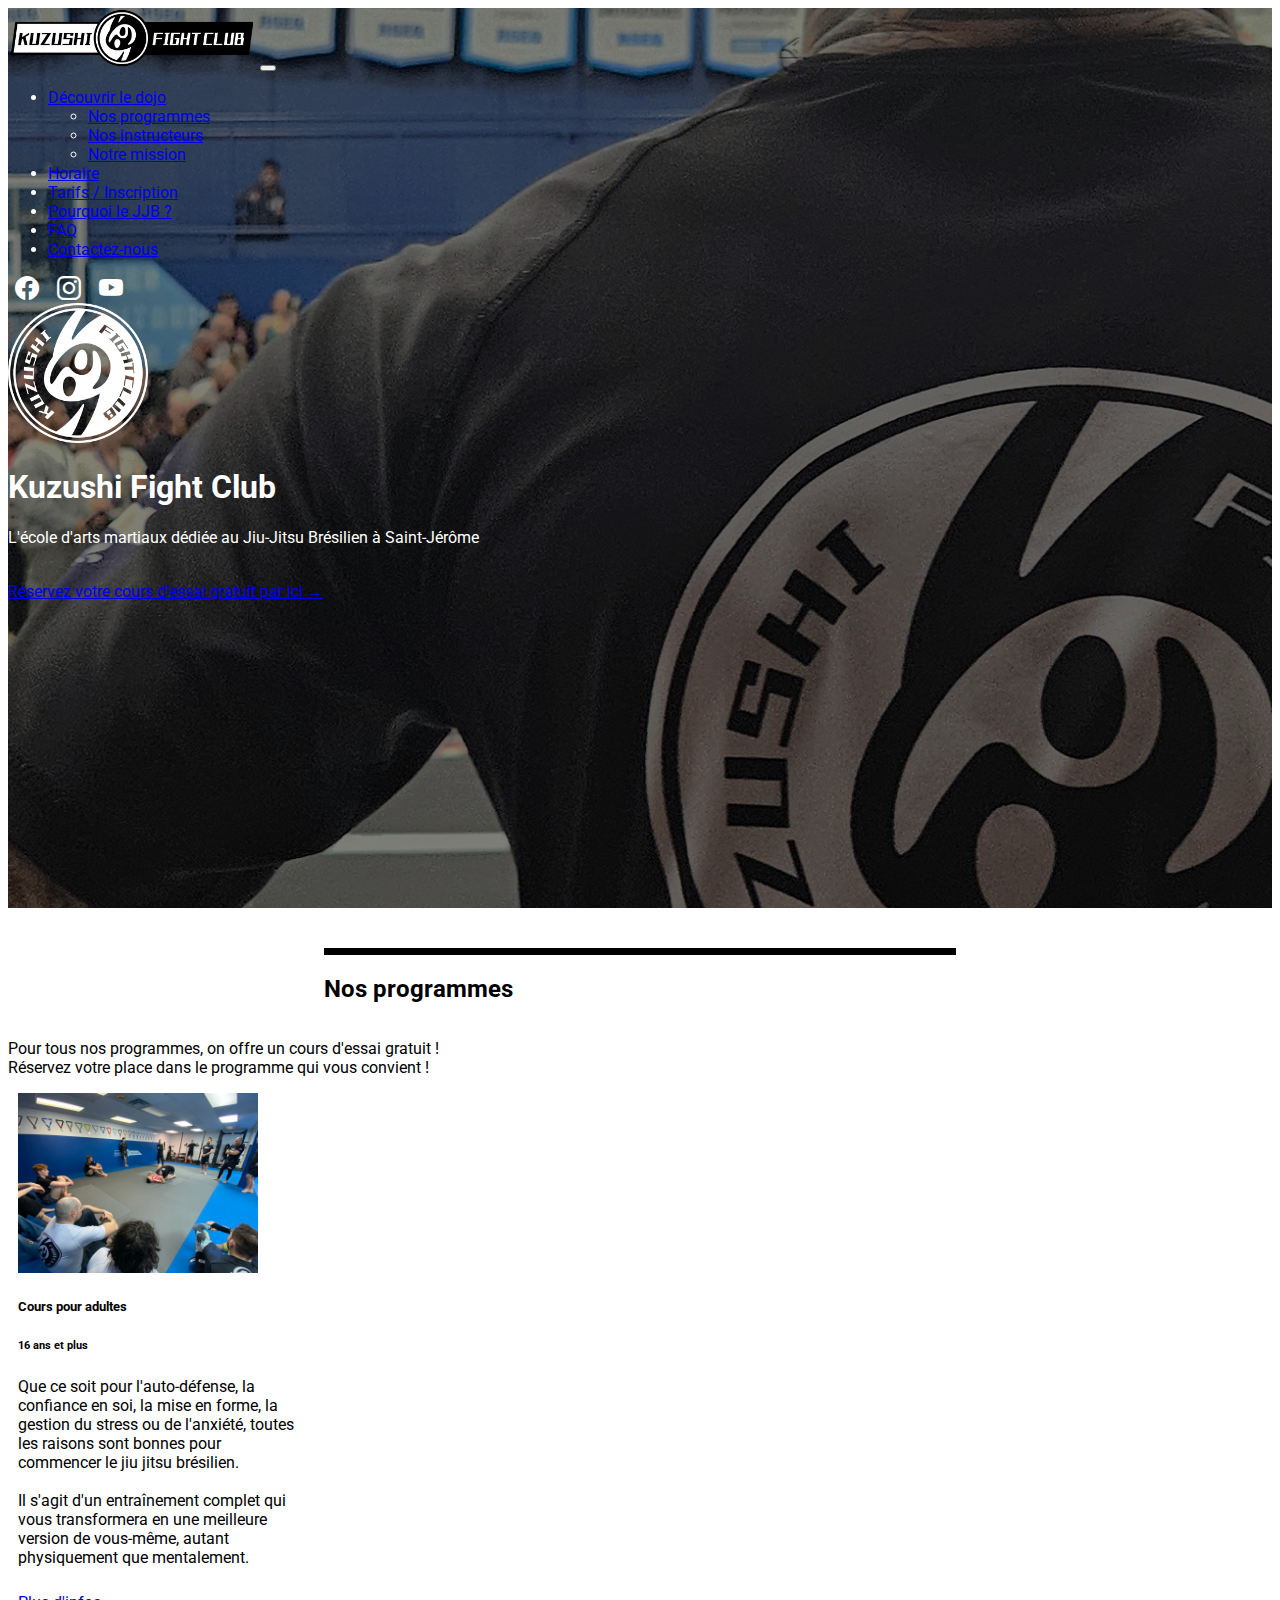
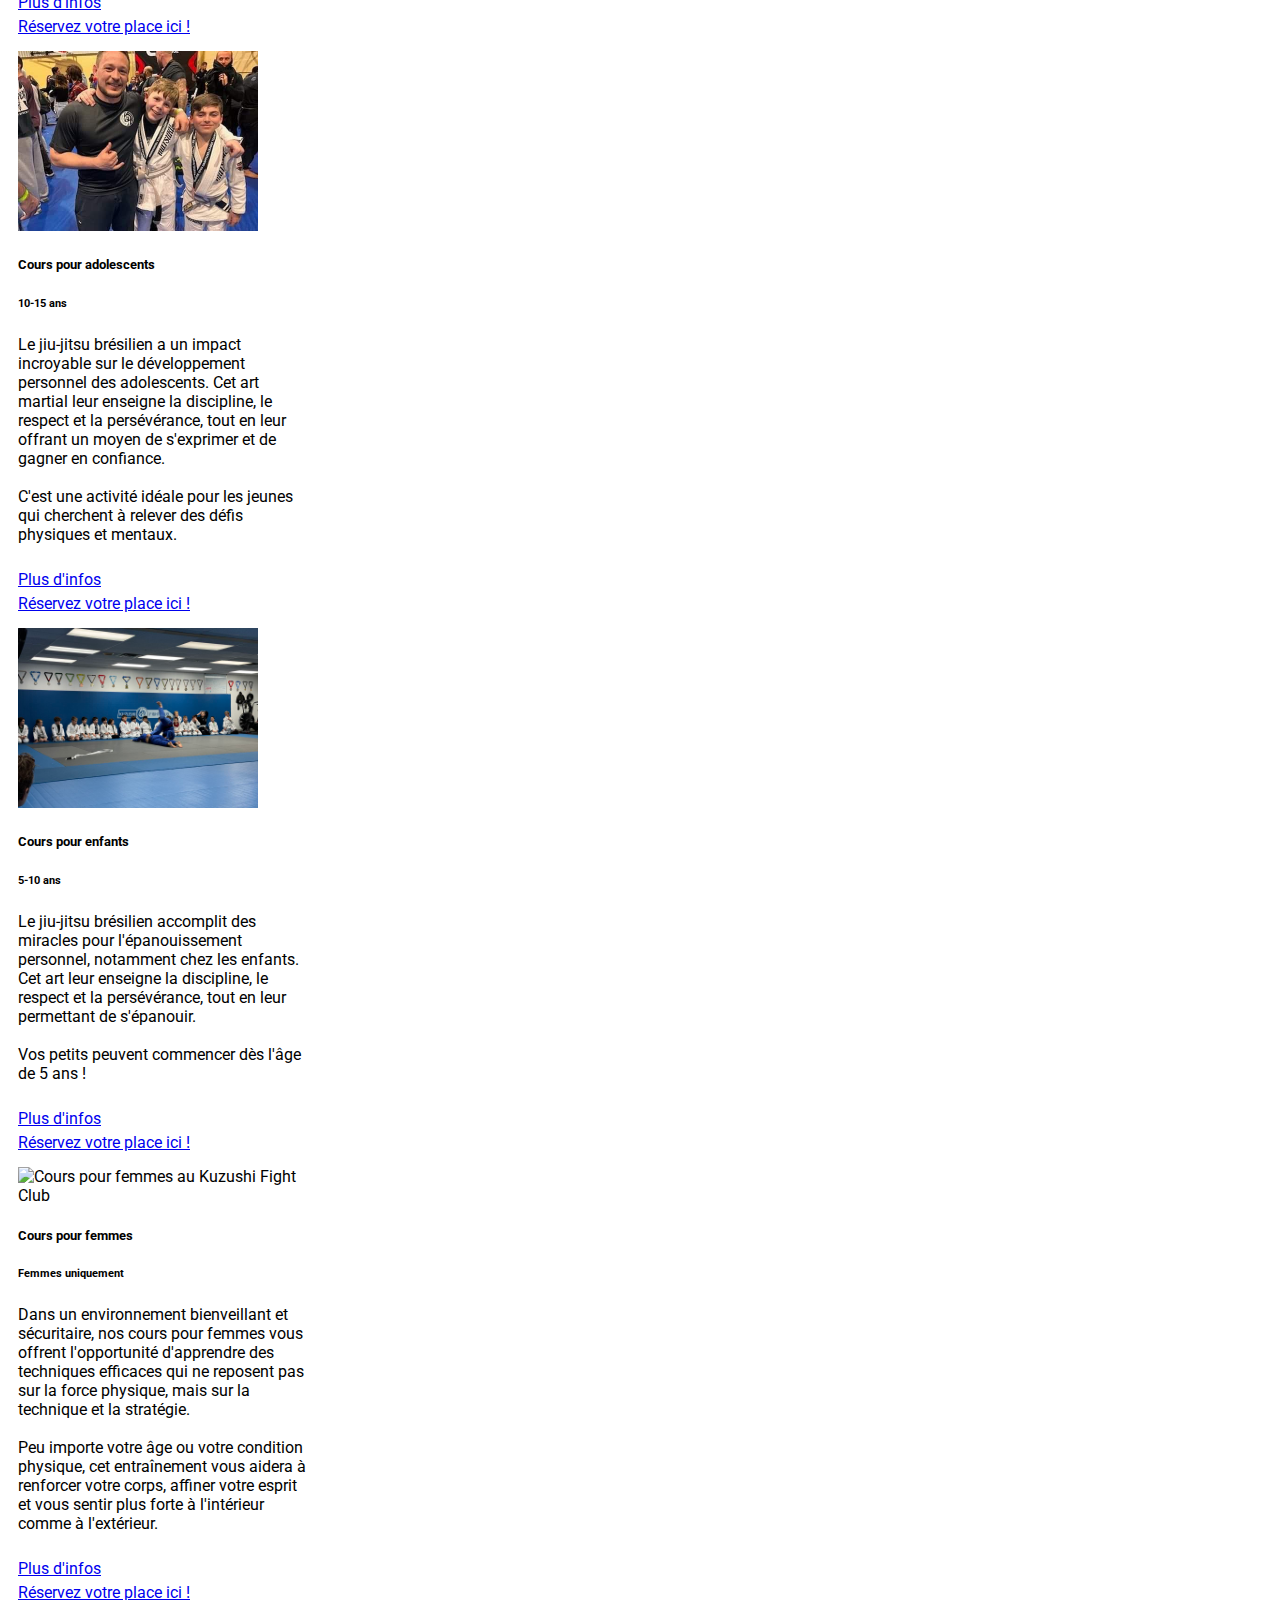
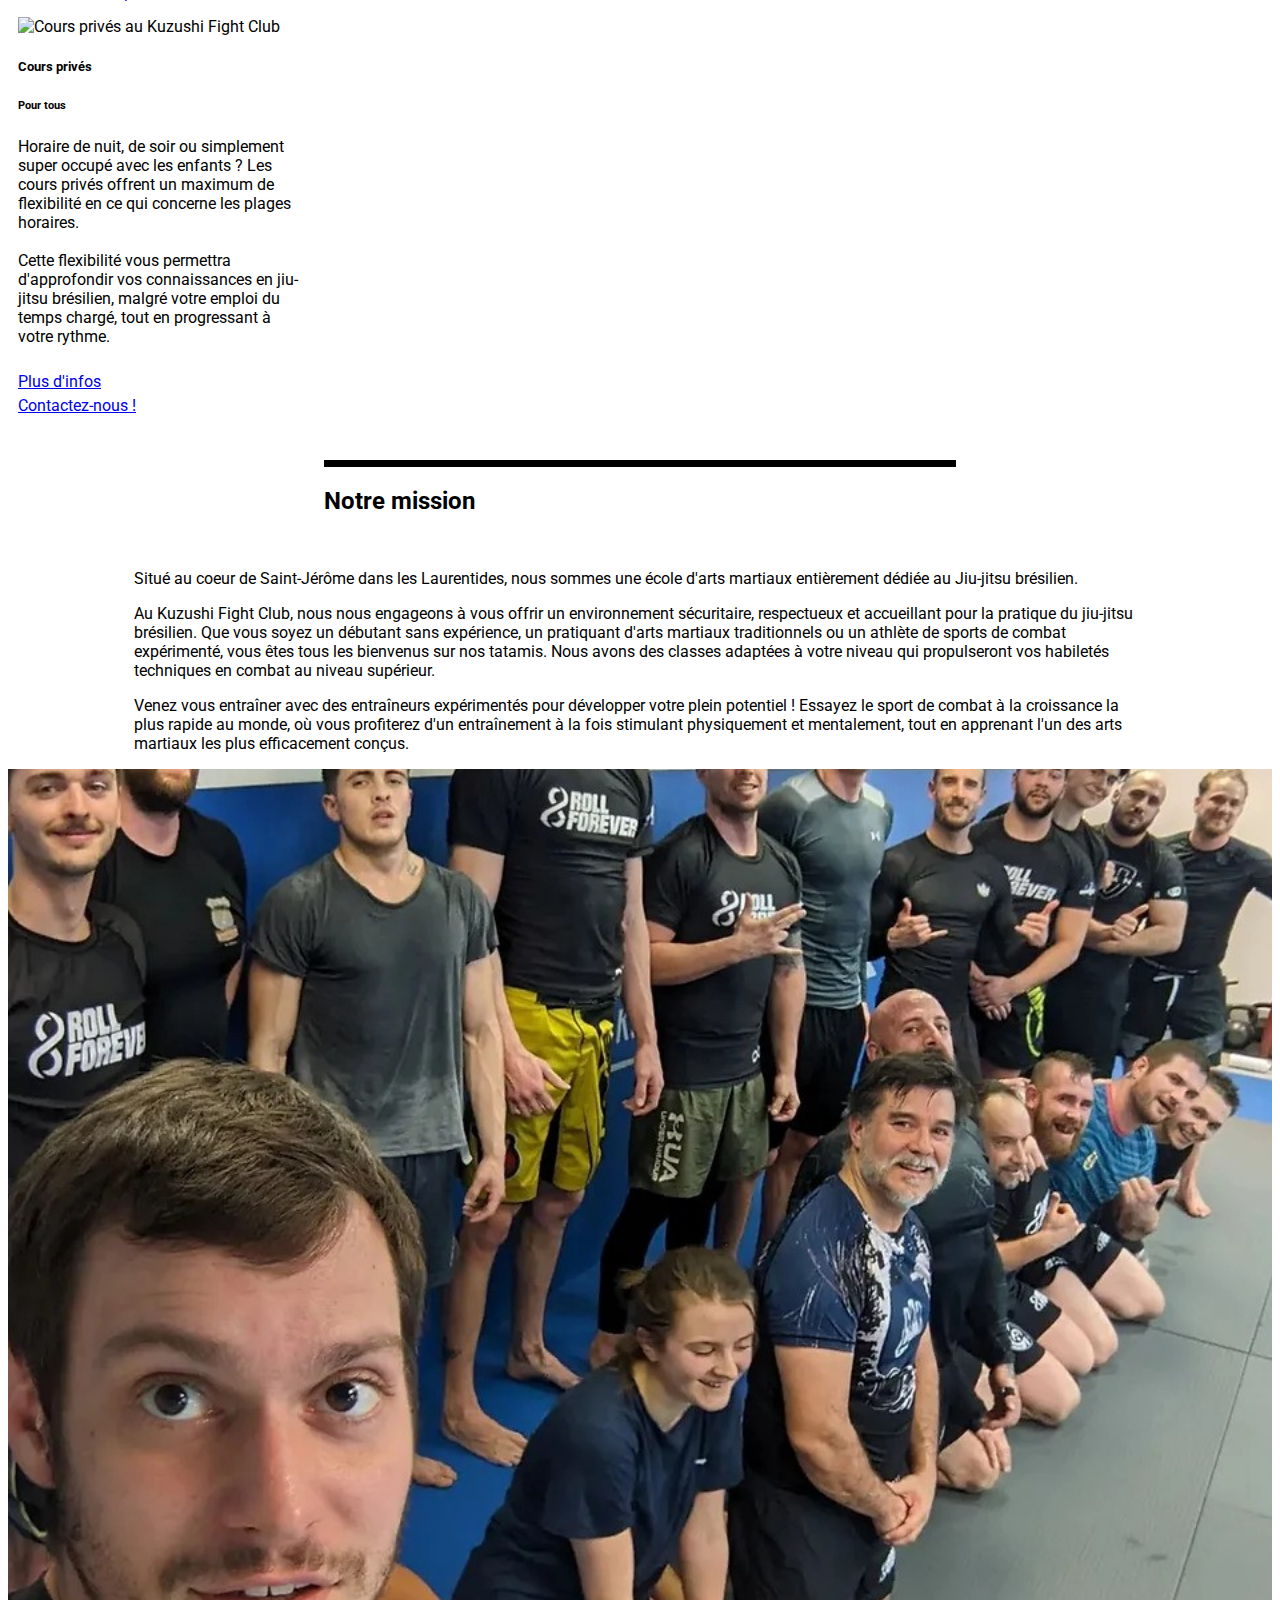
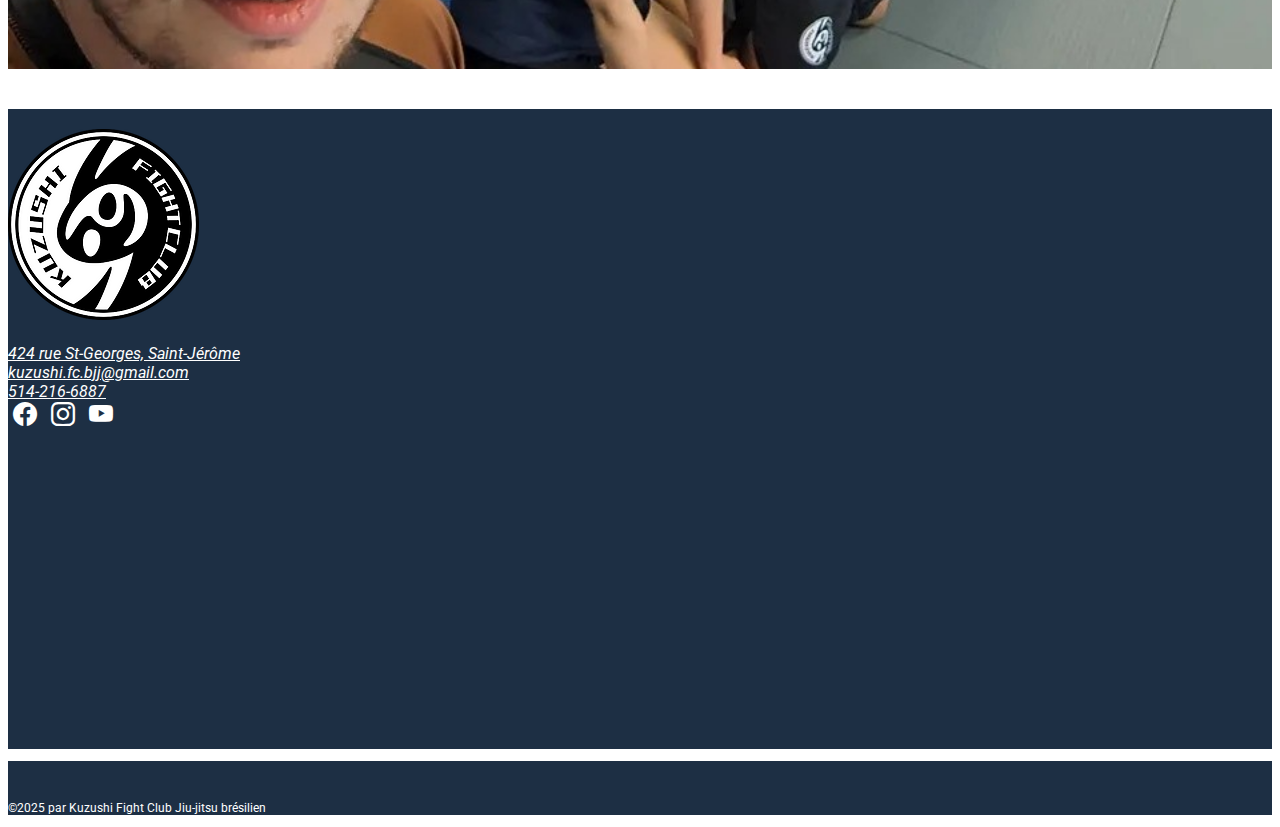
==== commit 9c6a2b5b: "SEO checkup on all pages" ====
--- a/index.html
+++ b/index.html
@@ -5,7 +5,7 @@
     <meta charset="utf-8">
     <meta name="viewport" content="width=device-width, initial-scale=1">
     <meta name="description" content="Kuzushi Fight Club, l'école d'arts martiaux dédiée au Jiu-Jitsu Brésilien à Saint-Jérôme, dans les Laurentides. Rejoignez-nous pour des entraînements adaptés pour tous les âges et niveaux !">
-    <meta name="keywords" content="Kuzushi Fight Club, Jiu-jitsu brésilien, Saint-Jérôme, Laurentides, arts martiaux, auto-défense, cours de JJB, cours pour enfants, dojo Saint-Jérôme, sport de combat">
+    <meta name="keywords" content="Kuzushi Fight Club, Jiu-jitsu brésilien, Jiu-jitsu Saint-Jérôme, arts martiaux Laurentides, dojo Saint-Jérôme, auto-défense, cours Jiu-jitsu enfants, cours Jiu-jitsu adolescents, cours Jiu-jitsu adultes, BJJ, sport de combat, école d'arts martiaux">
     <link href="https://cdn.jsdelivr.net/npm/bootstrap@5.3.1/dist/css/bootstrap.min.css" rel="stylesheet" integrity="sha384-4bw+/aepP/YC94hEpVNVgiZdgIC5+VKNBQNGCHeKRQN+PtmoHDEXuppvnDJzQIu9" crossorigin="anonymous">
     <link href="./css/styles.css" rel="stylesheet">
     <link rel="preconnect" href="https://fonts.googleapis.com">
@@ -205,7 +205,7 @@
     </div>
     <div class="container-fluid copyrights">
       <div class="row text-center bg-color-kuzu">
-        <p>©2024 par Kuzushi Fight Club Jiu-jitsu brésilien</p>
+        <p>©2025 par Kuzushi Fight Club Jiu-jitsu brésilien</p>
       </div>
     </div>
     <script src="https://cdn.jsdelivr.net/npm/bootstrap@5.3.1/dist/js/bootstrap.bundle.min.js" integrity="sha384-HwwvtgBNo3bZJJLYd8oVXjrBZt8cqVSpeBNS5n7C8IVInixGAoxmnlMuBnhbgrkm" crossorigin="anonymous"></script>
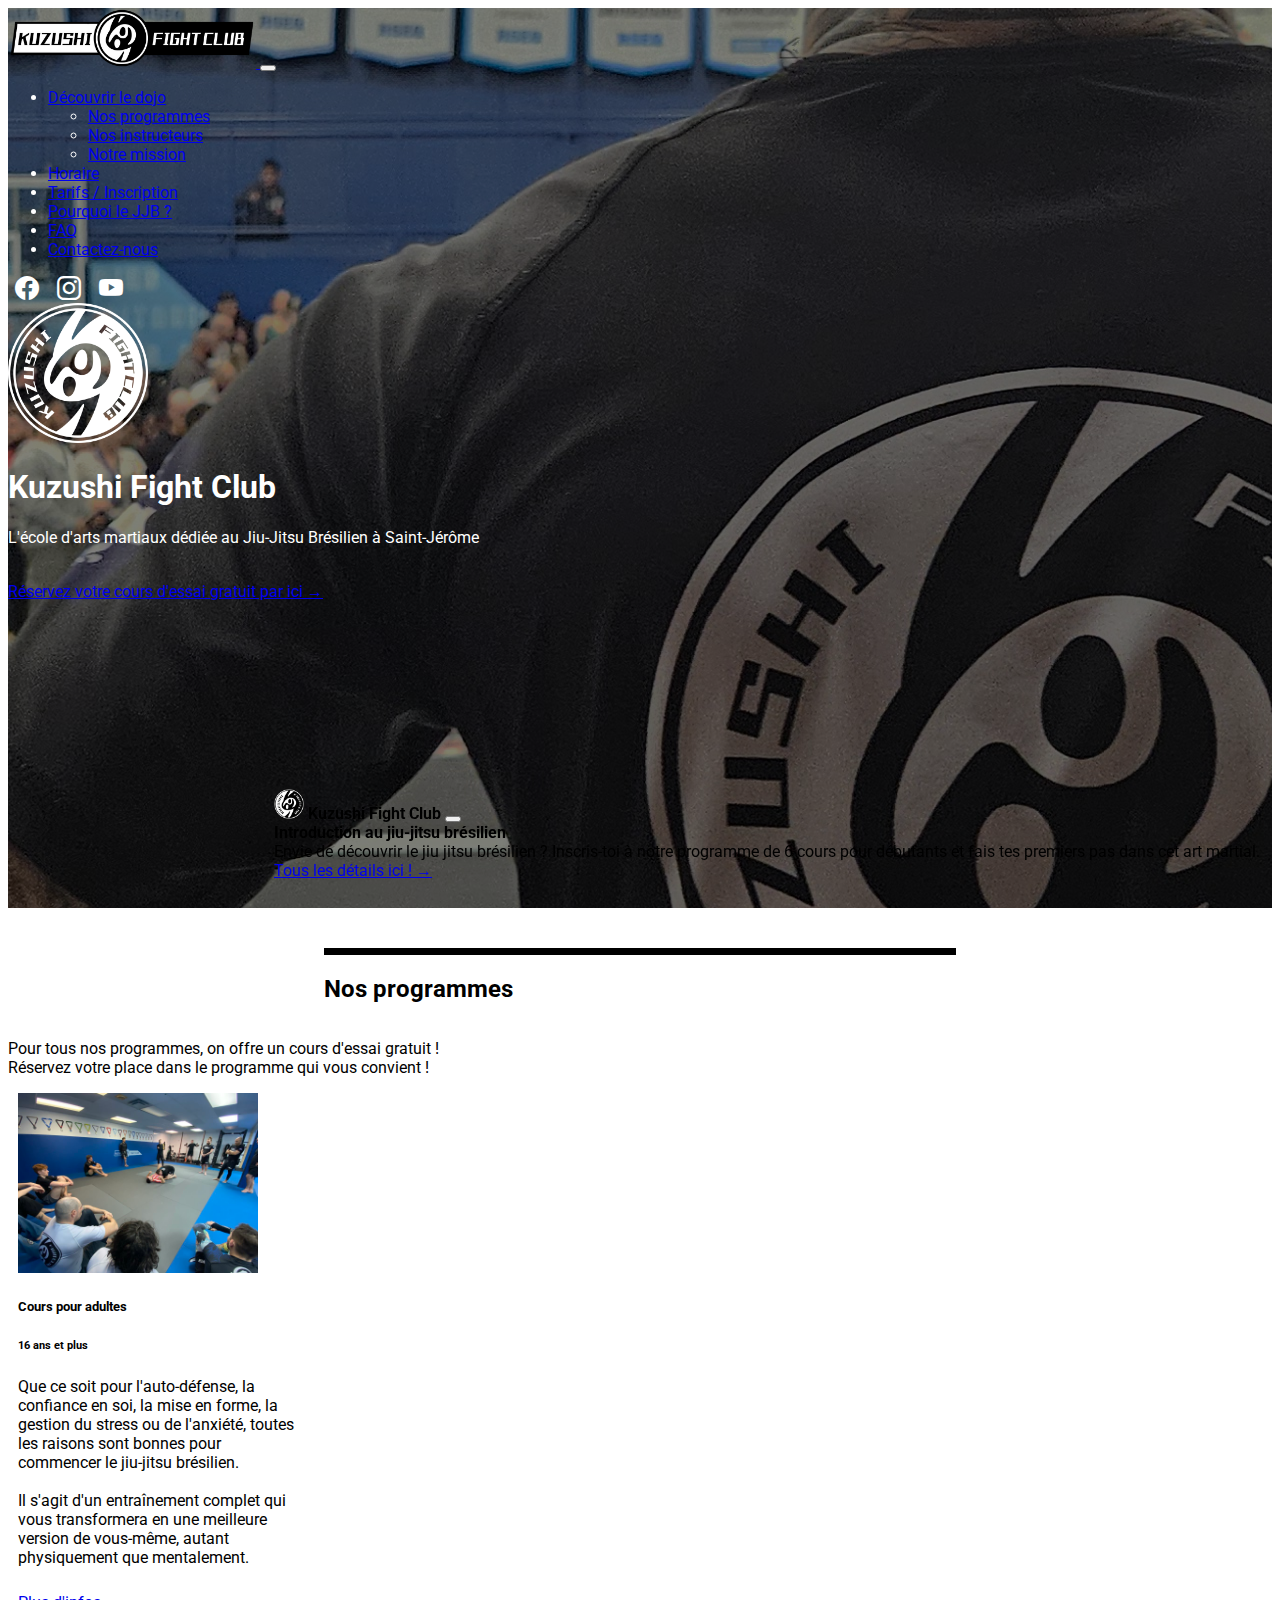
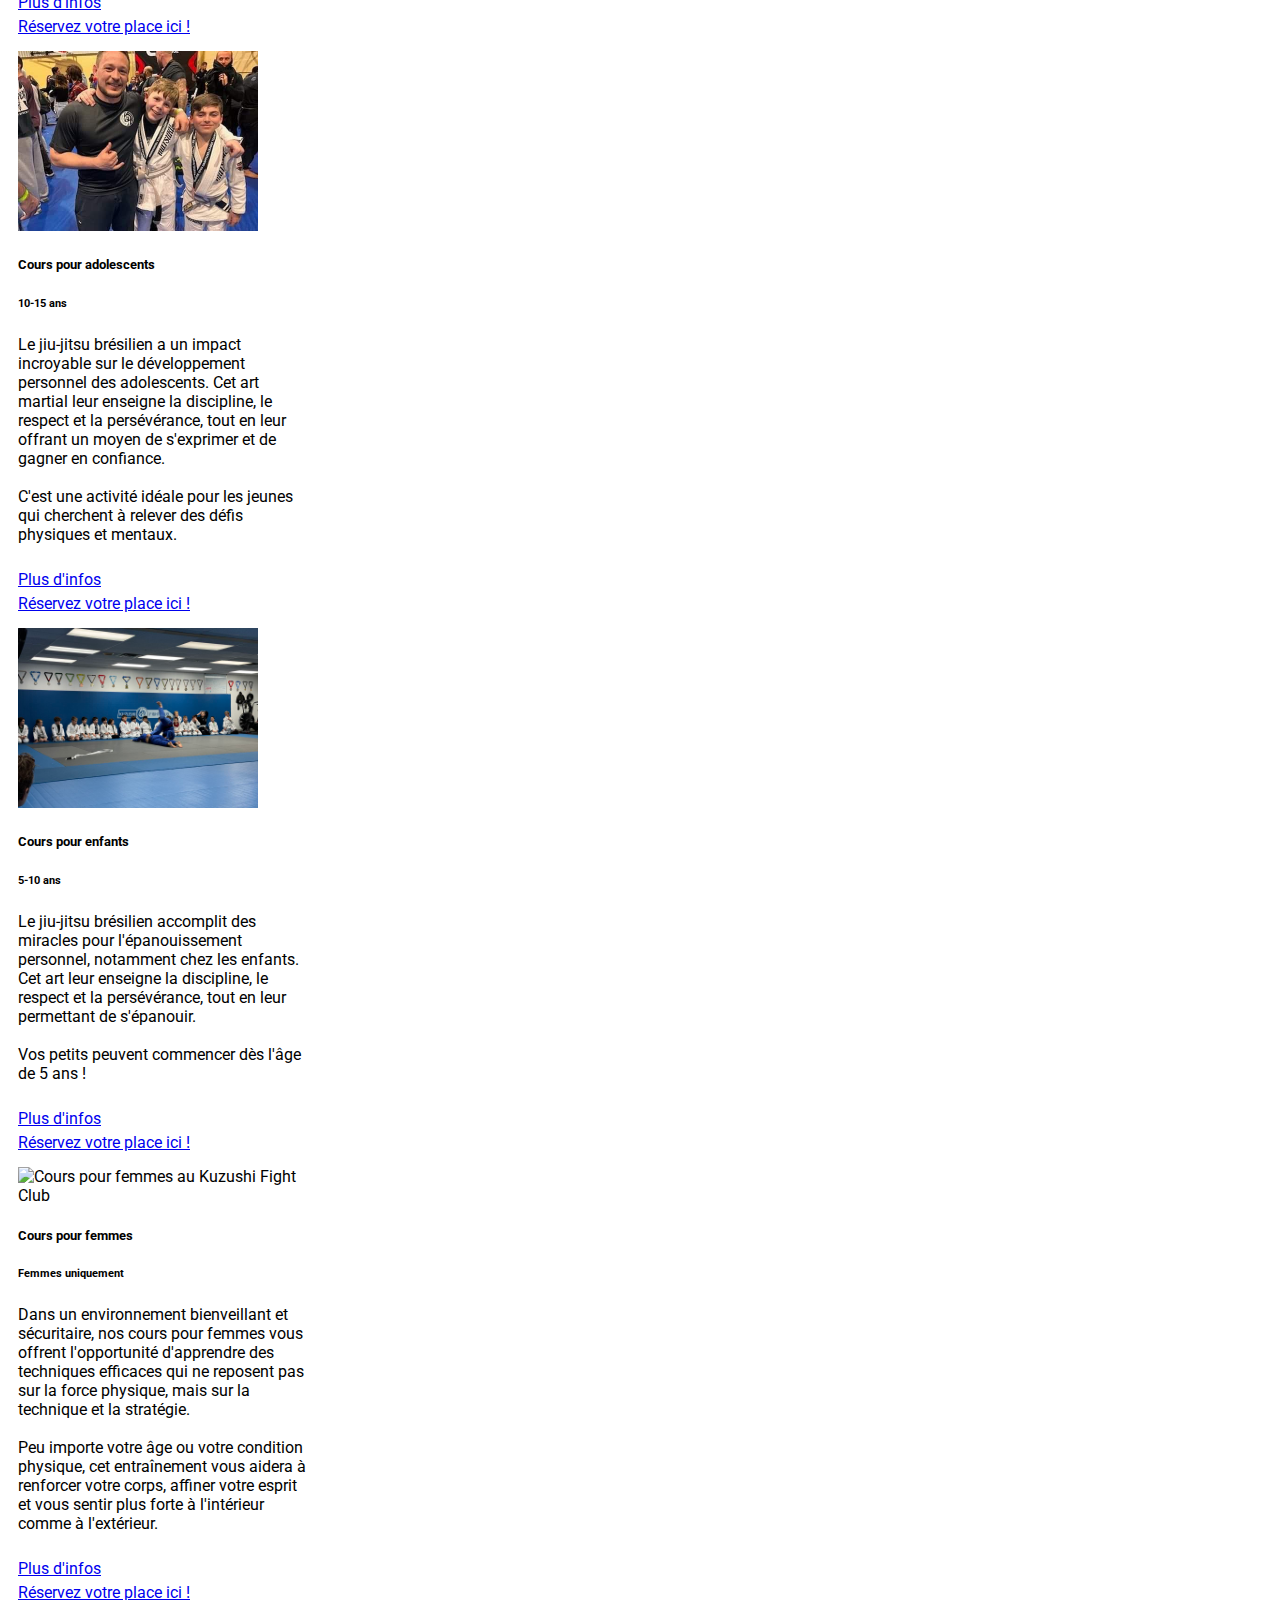
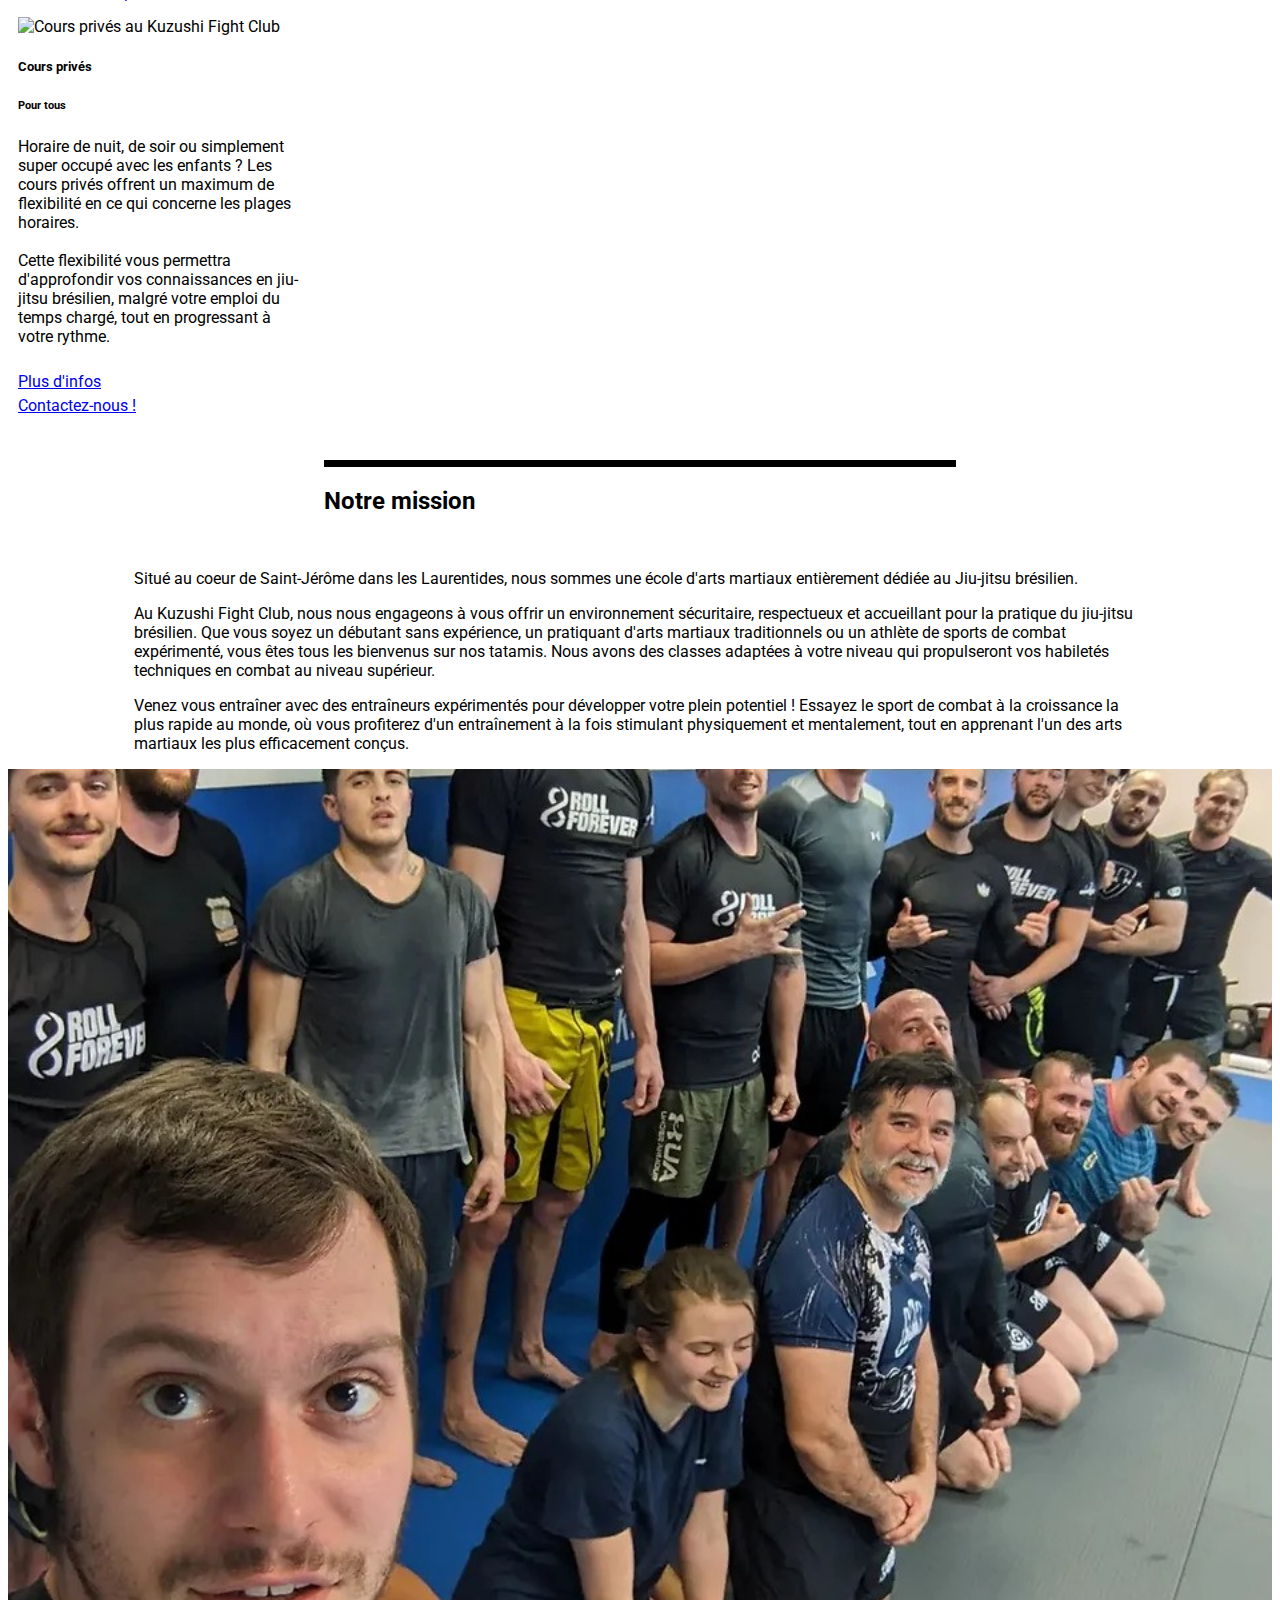
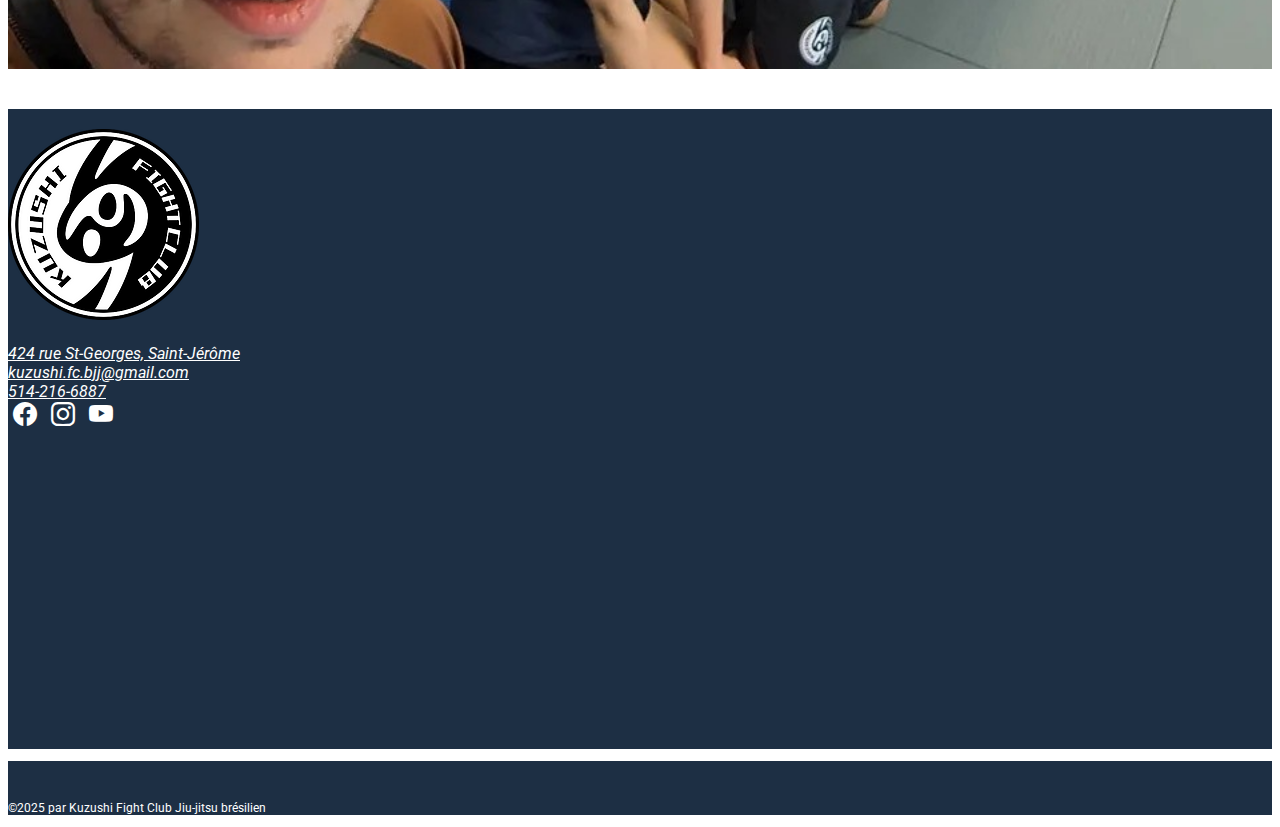
==== commit a3e2c529: "Ajouts intro au bjj et petites modifs" ====
--- a/index.html
+++ b/index.html
@@ -79,7 +79,7 @@
                 <h5 class="card-title">Cours pour adultes</h5>
                 <h6 class="card-subtitle mb-2 text-body-secondary">16 ans et plus</h6>
                 <p class="card-text">
-                  Que ce soit pour l'auto-défense, la confiance en soi, la mise en forme, la gestion du stress ou de l'anxiété, toutes les raisons sont bonnes pour commencer le jiu jitsu brésilien.<br><br>
+                  Que ce soit pour l'auto-défense, la confiance en soi, la mise en forme, la gestion du stress ou de l'anxiété, toutes les raisons sont bonnes pour commencer le jiu-jitsu brésilien.<br><br>
                   Il s'agit d'un entraînement complet  qui vous transformera en une meilleure version de vous-même, autant physiquement que mentalement.</p>
               </div>
               <div class="card-buttons">
@@ -208,6 +208,32 @@
         <p>©2025 par Kuzushi Fight Club Jiu-jitsu brésilien</p>
       </div>
     </div>
+    <!-- TOASTER PROMO -->
+    <div id ="toast-promo" class="toast" role="alert" aria-live="assertive" aria-atomic="true">
+      <div class="toast-header">
+        <img src="./assets/kuzu-logo-trans.webp" class="rounded me-2" alt="Logo Kuzushi Fight Club" width="30">
+        <strong class="me-auto">Kuzushi Fight Club</strong>
+        <button type="button" class="btn-close" data-bs-dismiss="toast" aria-label="Close"></button>
+      </div>
+      <div class="toast-body">
+        <b>Introduction au jiu-jitsu brésilien</b><br>
+        Envie de découvrir le jiu jitsu brésilien ? Inscris-toi à notre programme de 6 cours pour débutants et fais tes premiers pas dans cet art martial.
+        <div class="mt-2" style="display: flex;flex-direction: column;;">
+          <a role="button" class="btn btn-sm btn-warning" href="./introduction-au-jiu-jitsu-bresilien.html">Tous les détails ici ! &rarr;</a>
+        </div>
+      </div>
+    </div>
+    <script>
+      document.addEventListener('DOMContentLoaded', function () {
+      var toastEl = document.getElementById('toast-promo');
+      var toast = new bootstrap.Toast(toastEl, {
+        animation: true,
+        autohide: false,
+        delay: 5000
+      });
+      toast.show();
+    });
+    </script>
     <script src="https://cdn.jsdelivr.net/npm/bootstrap@5.3.1/dist/js/bootstrap.bundle.min.js" integrity="sha384-HwwvtgBNo3bZJJLYd8oVXjrBZt8cqVSpeBNS5n7C8IVInixGAoxmnlMuBnhbgrkm" crossorigin="anonymous"></script>
   </body>
 </html>--- a/css/styles.css
+++ b/css/styles.css
@@ -39,6 +39,13 @@
 }
 
 /* INDEX */
+#toast-promo {
+  position: fixed;
+  bottom: 20px;
+  right: 20px;
+  z-index: 1050;
+}
+
 .index header {
     position: relative;
     background-color: black;
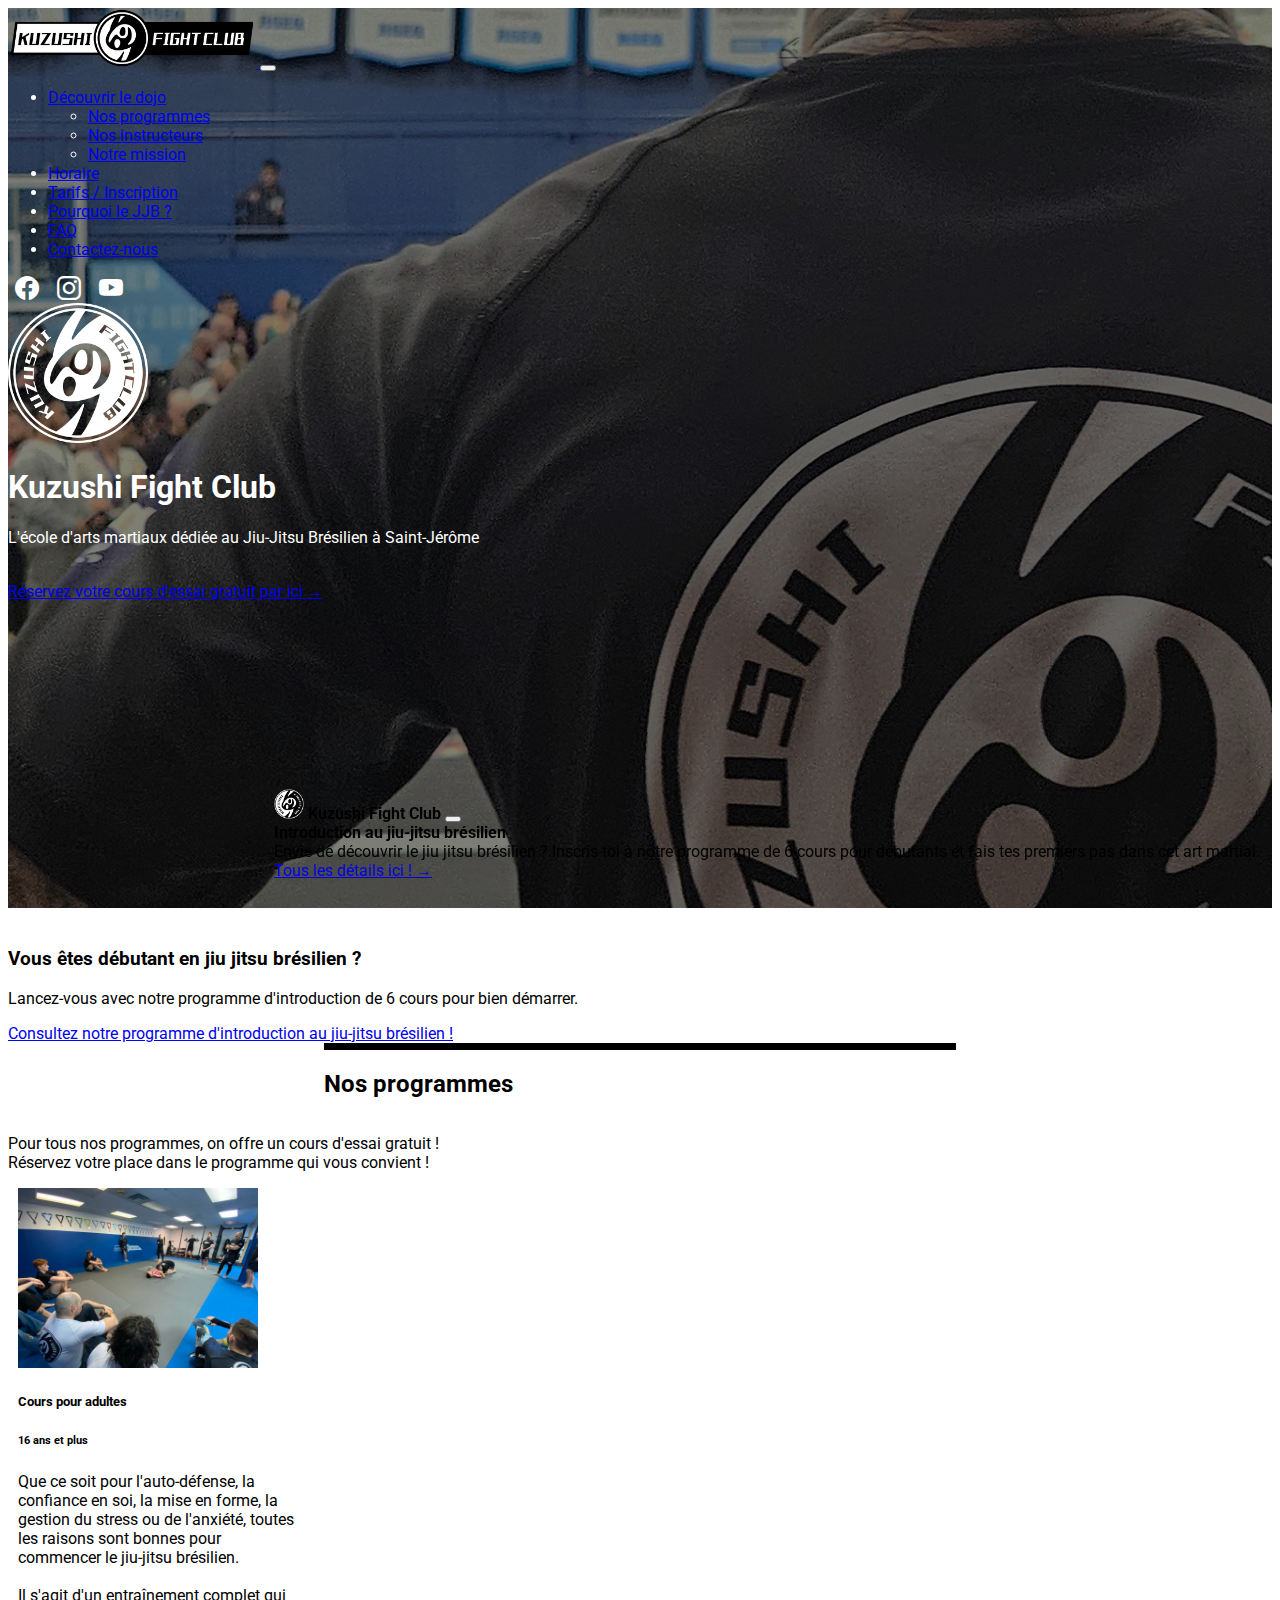
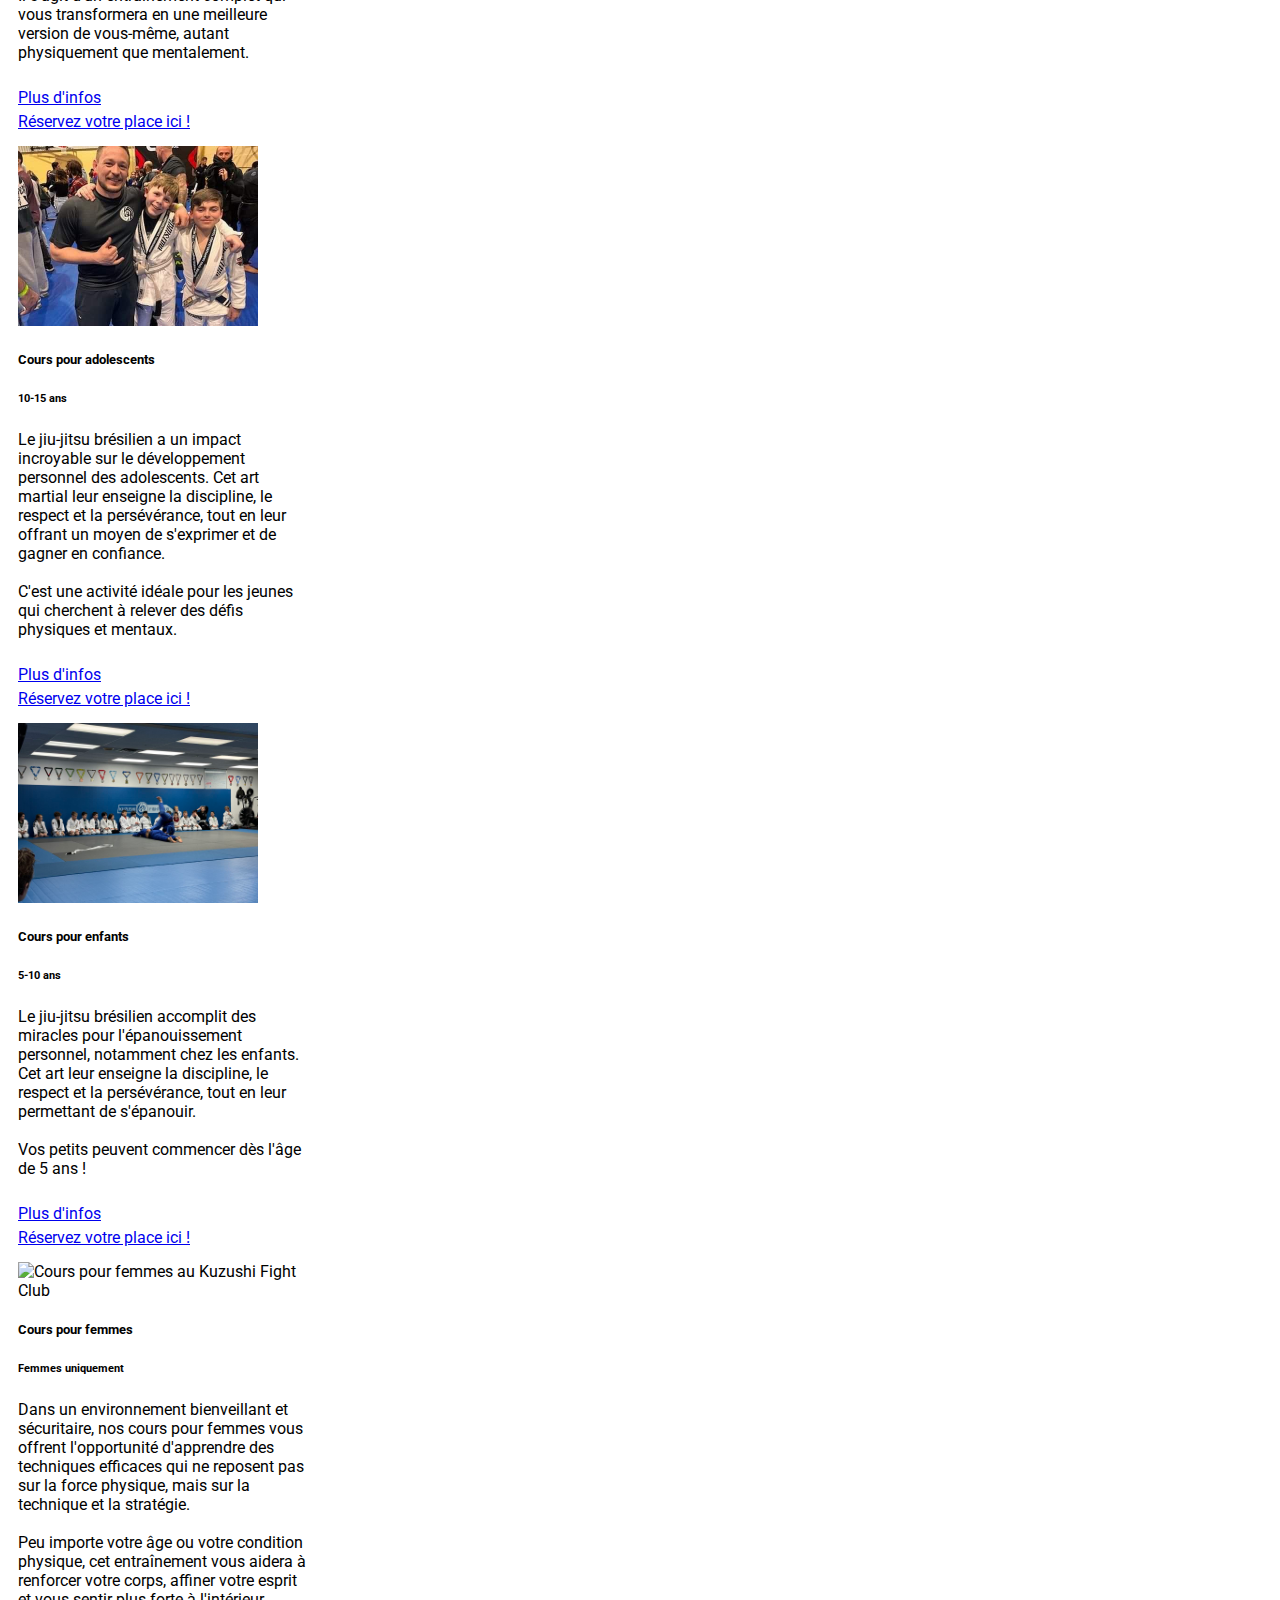
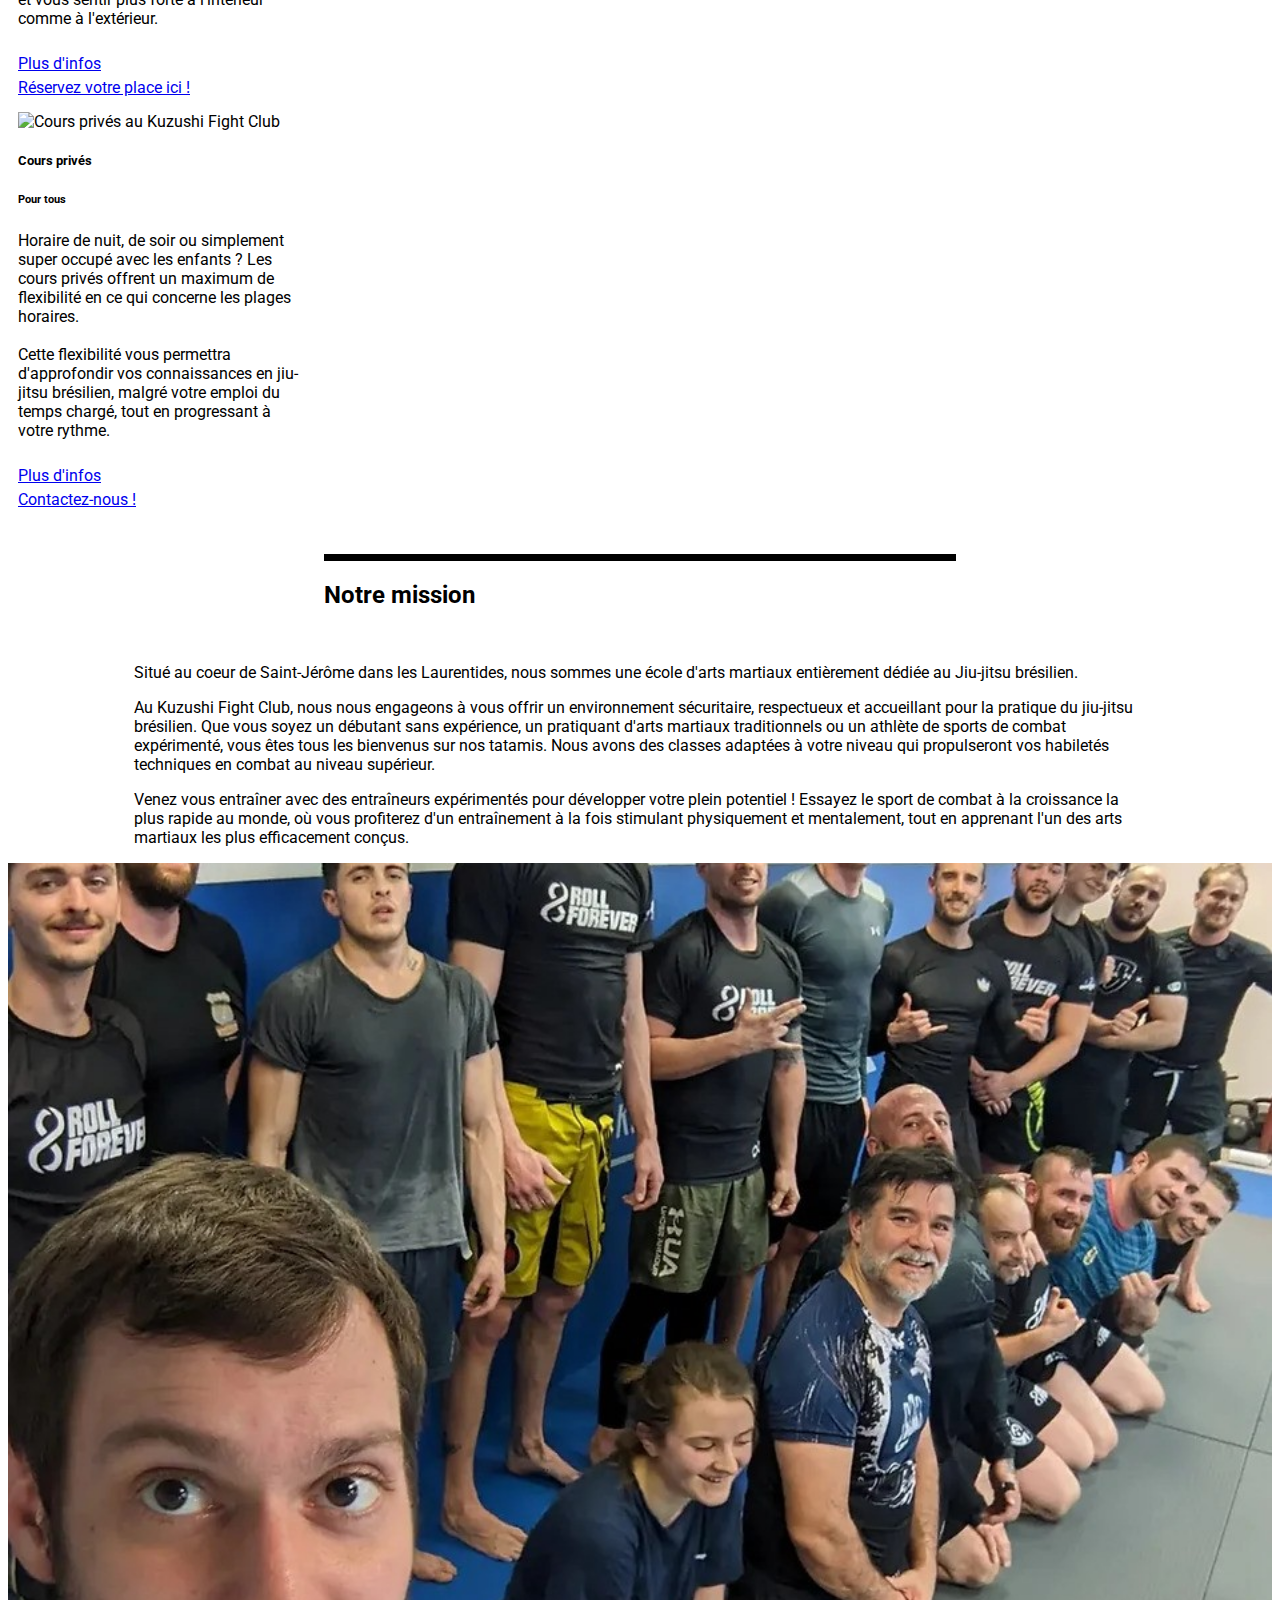
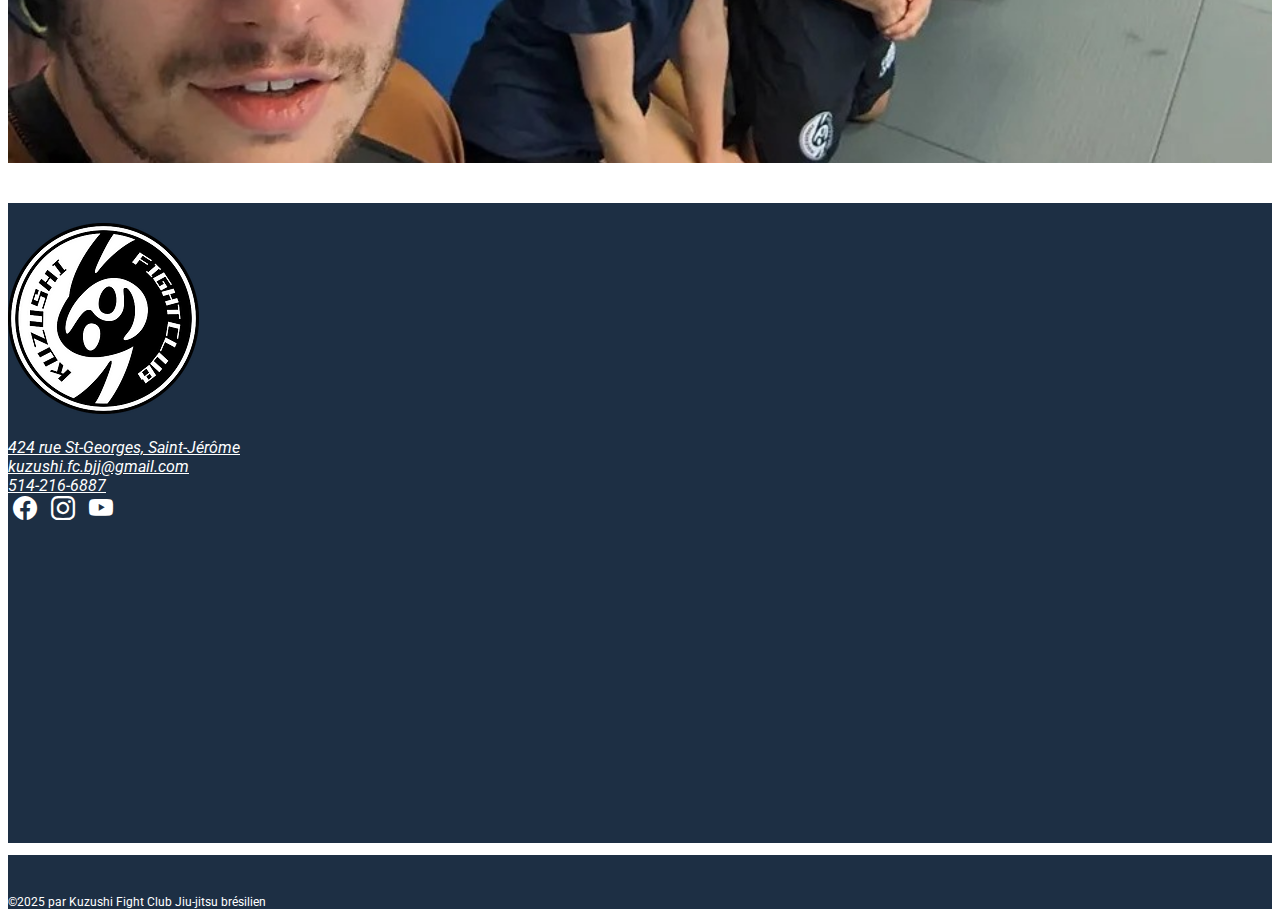
==== commit 02167f3d: "Ajout CTA index" ====
--- a/index.html
+++ b/index.html
@@ -67,8 +67,14 @@
         </div>
     </header>
     <div class="container-fluid nos-programmes">
+      <div class="text-center m-5">
+        <h3>Vous êtes débutant en jiu jitsu brésilien ?</h3>
+        <p>Lancez-vous avec notre programme d'introduction de 6 cours pour bien démarrer.</p>
+        <a role="button" class="btn btn-md btn-warning" href="./introduction-au-jiu-jitsu-bresilien.html">Consultez notre programme d'introduction au jiu-jitsu brésilien !</a>
+      </div>
       <h2 class="text-center text-uppercase">Nos programmes</h2>
-      <p class="text-center">Pour tous nos programmes, on offre un cours d'essai gratuit !<br>
+      <p class="text-center">
+        Pour tous nos programmes, on offre un cours d'essai gratuit !<br>
         Réservez votre place dans le programme qui vous convient !
       </p>
       <div class="d-flex flex-wrap justify-content-center">
